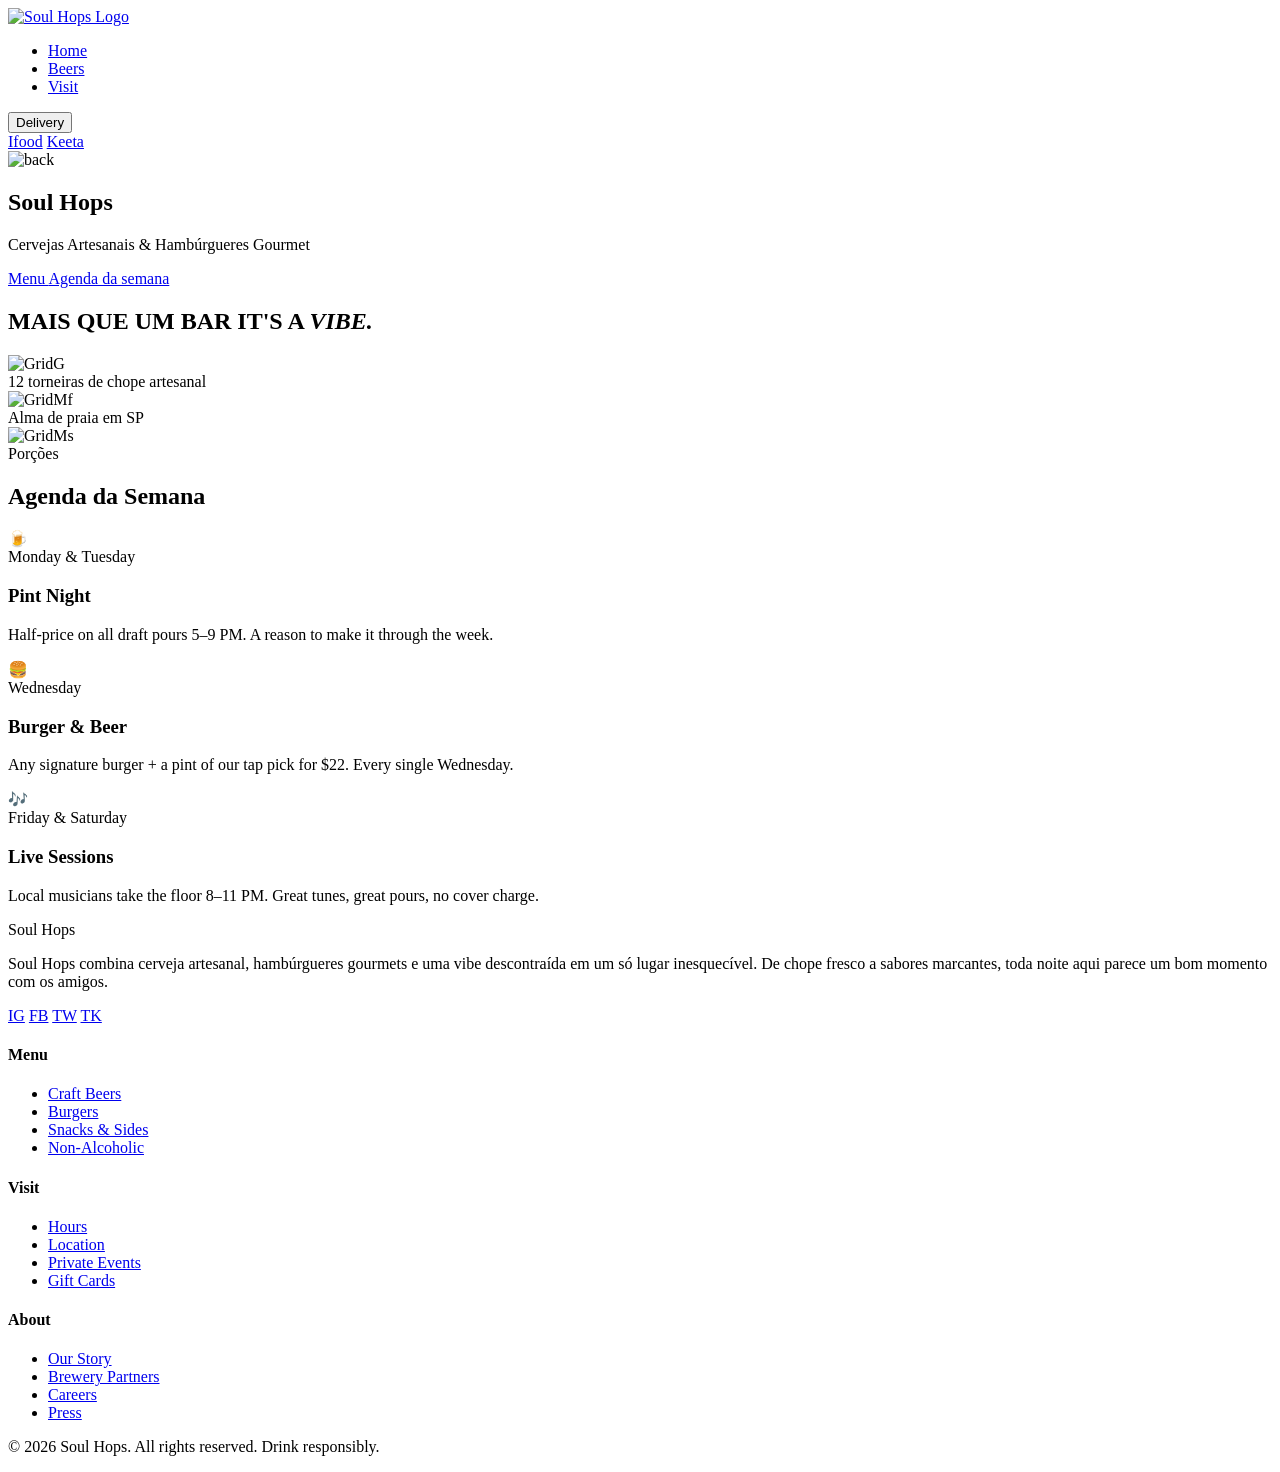
==== index.html @ df996a23 "Add files via upload" ====
<!DOCTYPE html> 
<html lang="en"> 
    <head> 
        <meta charset="UTF-8"/> 
        <meta name="viewport" content="width=device-width, initial-scale=1.0"/> 
        <title>Soul Hops | Craft Beer & Gourmet Burgers</title>         
        <link href="https://fonts.googleapis.com/css2?family=Playfair+Display:wght@400;700;900&family=Barlow:wght@300;400;500;600&family=Barlow+Condensed:wght@700;800&display=swap" rel="stylesheet"/> 
        <link rel="stylesheet" href="css/styles.css"> 
        <body> 
            <!-- NAV -->             
            <nav id="navbar"> 
                <a href="index.html" class="nav-logo"> <img src="images/logo.jpeg" alt="Soul Hops Logo"> </a> 
                <ul class="nav-links"> 
                    <li>
                        <a href="index.html">Home</a>
                    </li>                     
                    <li>
                        <a href="beers.html">Beers</a>
                    </li>                     
                    <li>
                        <a href="visit.html">Visit</a>
                    </li>                     
                </ul>                 
                <div class="dropdown"> 
                    <button onclick="myFunction()" class="dropbtn">Delivery</button>                     
                    <div id="myDropdown" class="dropdown-content"> 
                        <a href="https://www.ifood.com.br/delivery/sao-paulo-sp/soul-hops-burger-e-cerveja-artesanal-santo-amaro/9705458b-23b5-4f09-8c98-17a8f84441e7" target="_blank">Ifood</a> 
                        <a href="https://www.keeta-global.com/BR/pt-BR" target="_blank">Keeta</a> 
                    </div>                     
                </div>                 
            </nav>             
            <!-- HERO -->             
            <section id="hero"> 
                <div class="hero-back"> 
                    <img src="images/hamburguer w beer.jpg" alt="back"> 
                </div>                 
                <div class="hero-overlay"></div>                 
                <div class="hero-content"> 
                    <h1 class="hero-title">Soul Hops</h1> 
                    <p class="hero-sub"> 
      Cervejas Artesanais & Hambúrgueres Gourmet </p> 
                    <div class="hero-actions"> 
                        <a href="menu.html" class="btn-primary"> 
        Menu </a> 
                        <a href="#specials" class="btn-ghost"> 
        Agenda da semana  </a> 
                    </div>                     
                </div>                 
            </section>             
            <!-- ABOUT -->             
            <section id="about"> 
                <div class="about-text fade-in"> 
                    <h2 class="section-title"> <span>MAIS QUE UM BAR</span> <span>IT&apos;S A <em>VIBE.</em></span> </h2> 
                    <div class="about-grid"> 
                        <div class="gridG"> 
                            <img src="images/bebida.jpeg" alt="GridG"> 
                            <div class="grid-text"> 
                                12 torneiras de chope artesanal
</div>                             
                        </div>                         
                        <div class="grid-right"> 
                            <div class="gridMf"> 
                                <img src="images/grid-M.png" alt="GridMf"> 
                                <div class="grid-text"> 
                                    Alma de praia em SP
</div>                                 
                            </div>                             
                            <div class="gridMs"> 
                                <img src="images/grid-M2.png" alt="GridMs"> 
                                <div class="grid-text"> 
                                    Porções
</div>                                 
                            </div>                             
                        </div>                         
                    </div>                     
            </section>             
            <!-- SPECIALS -->             
            <section id="specials"> 
                <h2 class="section-title fade-in">Agenda da Semana</h2> 
                <div class="specials-grid"> 
                    <div class="special-item fade-in"> 
                        <span class="special-icon">🍺</span> 
                        <div class="special-day">Monday & Tuesday</div>                         
                        <h3 class="special-name">Pint Night</h3> 
                        <p class="special-desc">Half-price on all draft pours 5–9 PM. A reason to make it through the week.</p> 
                    </div>                     
                    <div class="special-item fade-in fade-in-delay-2"> 
                        <span class="special-icon">🍔</span> 
                        <div class="special-day">Wednesday</div>                         
                        <h3 class="special-name">Burger & Beer</h3> 
                        <p class="special-desc">Any signature burger + a pint of our tap pick for $22. Every single Wednesday.</p> 
                    </div>                     
                    <div class="special-item fade-in fade-in-delay-4"> 
                        <span class="special-icon">🎶</span> 
                        <div class="special-day">Friday & Saturday</div>                         
                        <h3 class="special-name">Live Sessions</h3> 
                        <p class="special-desc">Local musicians take the floor 8–11 PM. Great tunes, great pours, no cover charge.</p> 
                    </div>                     
                </div>                 
            </section>             
            <!-- FOOTER -->             
            <div class="footer-fade"></div>             
            <footer> 
                <div class="footer-brand"> 
                    <span class="footer-logo">Soul Hops</span> 
                    <p class="footer-tagline">Soul Hops combina cerveja artesanal, hambúrgueres gourmets e uma vibe descontraída em um só lugar inesquecível. De chope fresco a sabores marcantes, toda noite aqui parece um bom momento com os amigos.</p> 
                    <div class="social-links"> 
                        <a href="https://www.instagram.com/soulhops/" target="_blank" class="social-link">IG</a> 
                        <a href="https://web.facebook.com/soulhops/about/?_rdc=1&_rdr#" target="_blank" class="social-link">FB</a> 
                        <a href="#" class="social-link">TW</a> 
                        <a href="#" class="social-link">TK</a> 
                    </div>                     
                </div>                 
                <div class="footer-col"> 
                    <h4>Menu</h4> 
                    <ul> 
                        <li>
                            <a href="beers.html">Craft Beers</a>
                        </li>                         
                        <li>
                            <a href="#burgers">Burgers</a>
                        </li>                         
                        <li>
                            <a href="#">Snacks & Sides</a>
                        </li>                         
                        <li>
                            <a href="#">Non-Alcoholic</a>
                        </li>                         
                    </ul>                     
                </div>                 
                <div class="footer-col"> 
                    <h4>Visit</h4> 
                    <ul> 
                        <li>
                            <a href="visit.html">Hours</a>
                        </li>                         
                        <li>
                            <a href="visit.html">Location</a>
                        </li>                         
                        <li>
                            <a href="#">Private Events</a>
                        </li>                         
                        <li>
                            <a href="#">Gift Cards</a>
                        </li>                         
                    </ul>                     
                </div>                 
                <div class="footer-col"> 
                    <h4>About</h4> 
                    <ul> 
                        <li>
                            <a href="#about">Our Story</a>
                        </li>                         
                        <li>
                            <a href="#">Brewery Partners</a>
                        </li>                         
                        <li>
                            <a href="#">Careers</a>
                        </li>                         
                        <li>
                            <a href="#">Press</a>
                        </li>                         
                    </ul>                     
                </div>                 
            </footer>             
            <div class="footer-bottom"> 
                <p>© 2026 Soul Hops. All rights reserved. Drink responsibly.</p> 
            </div>             
            <script>
    function myFunction() {
        document.getElementById("myDropdown").classList.toggle("show");
    }
    window.onclick = function(event) {
        if (!event.target.matches('.dropbtn')) {
            var dropdowns = document.getElementsByClassName("dropdown-content");
            var i;
            for (i = 0; i < dropdowns.length; i++) {
            var openDropdown = dropdowns[i];
            if (openDropdown.classList.contains('show')) {
                openDropdown.classList.remove('show');
            }
            }
        }
    }
  // Sticky nav
  const navbar = document.getElementById('navbar');
  window.addEventListener('scroll', () => {
    navbar.classList.toggle('scrolled', window.scrollY > 60);
  });


  // Scroll animations
  const fadeEls = document.querySelectorAll('.fade-in');
  const observer = new IntersectionObserver((entries) => {
    entries.forEach(e => {
      if (e.isIntersecting) {
        e.target.classList.add('visible');
        observer.unobserve(e.target);
      }
    });
  }, { threshold: 0.12 });
  fadeEls.forEach(el => observer.observe(el));

  // Beer tabs
  const tabs = document.querySelectorAll('.beer-tab');
  tabs.forEach(tab => {
    tab.addEventListener('click', () => {
      tabs.forEach(t => t.classList.remove('active'));
      tab.classList.add('active');
    });
  });

  // Map placeholder click
  document.querySelector('.map-placeholder').addEventListener('click', () => {
    window.open('https://maps.google.com/?q=742+Hop+Street+Brooklyn+NY', '_blank');
  });
</script>             
        </body>         
</html>
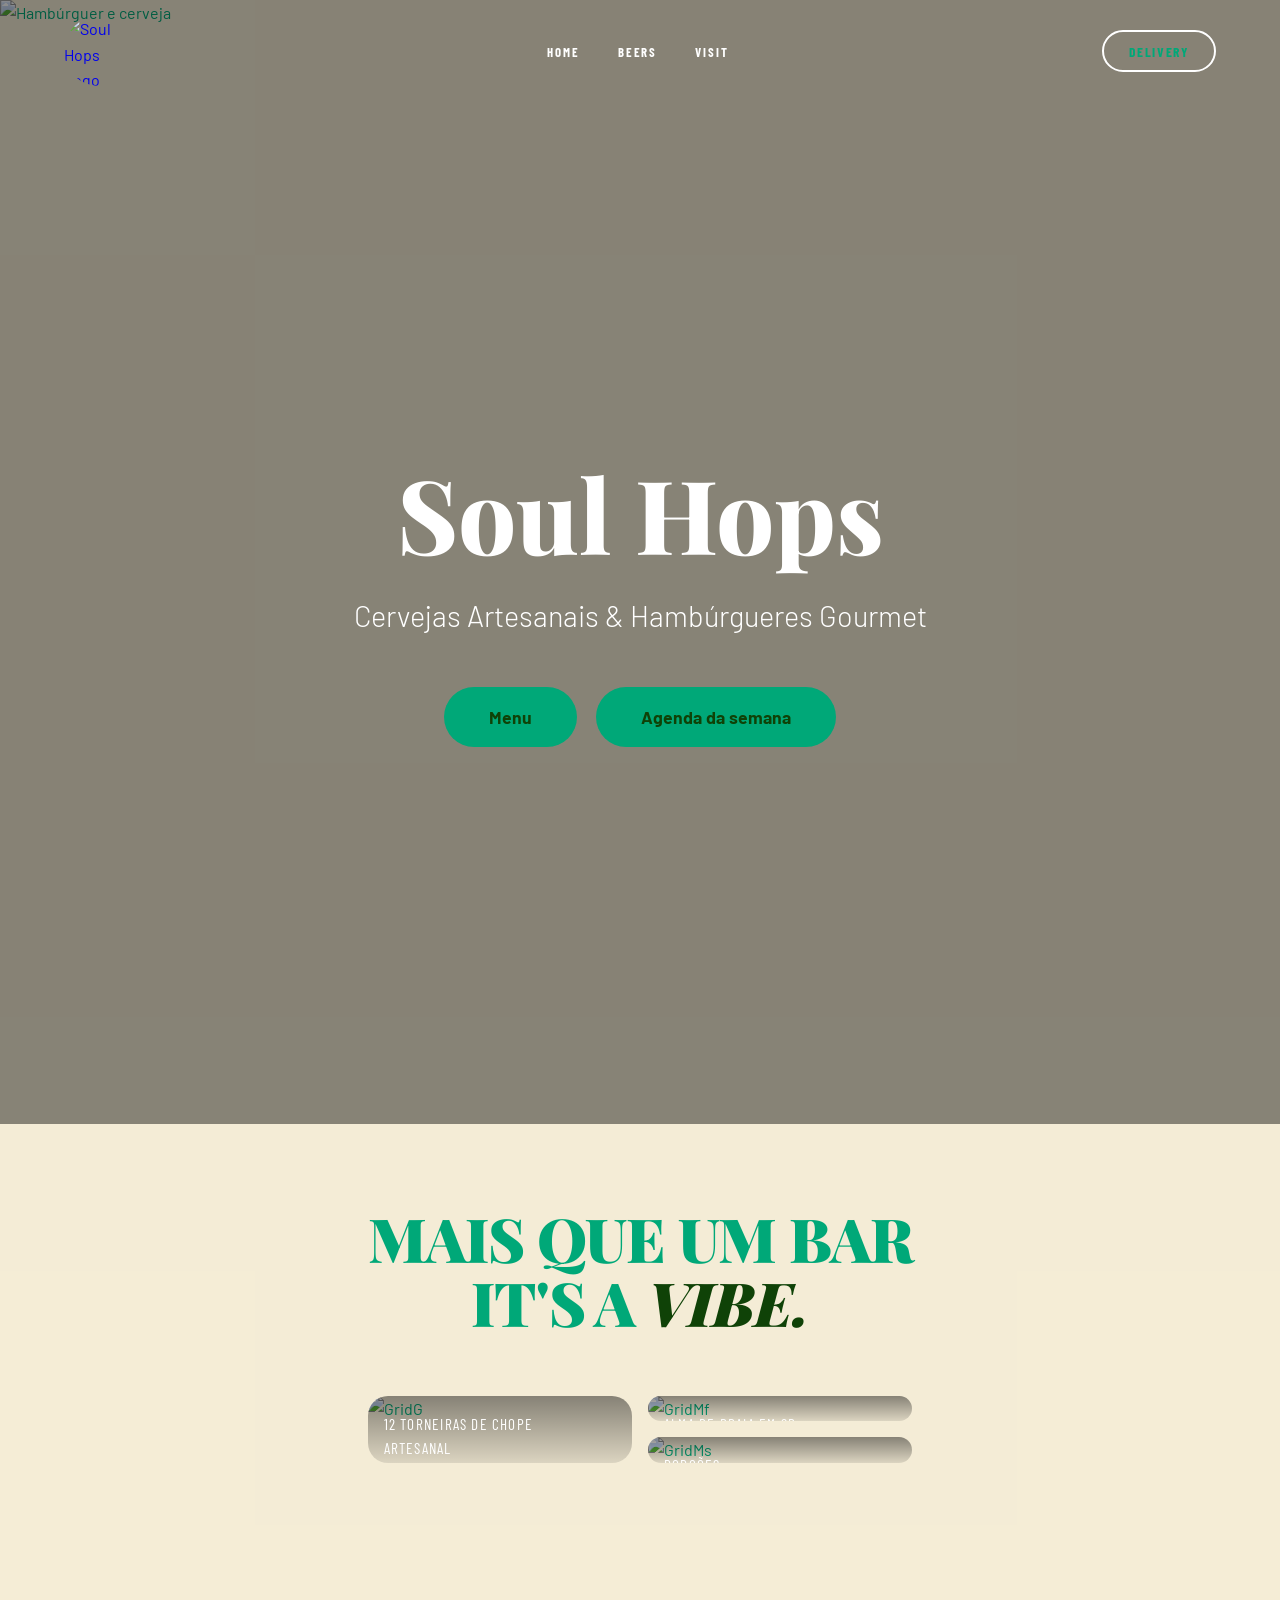
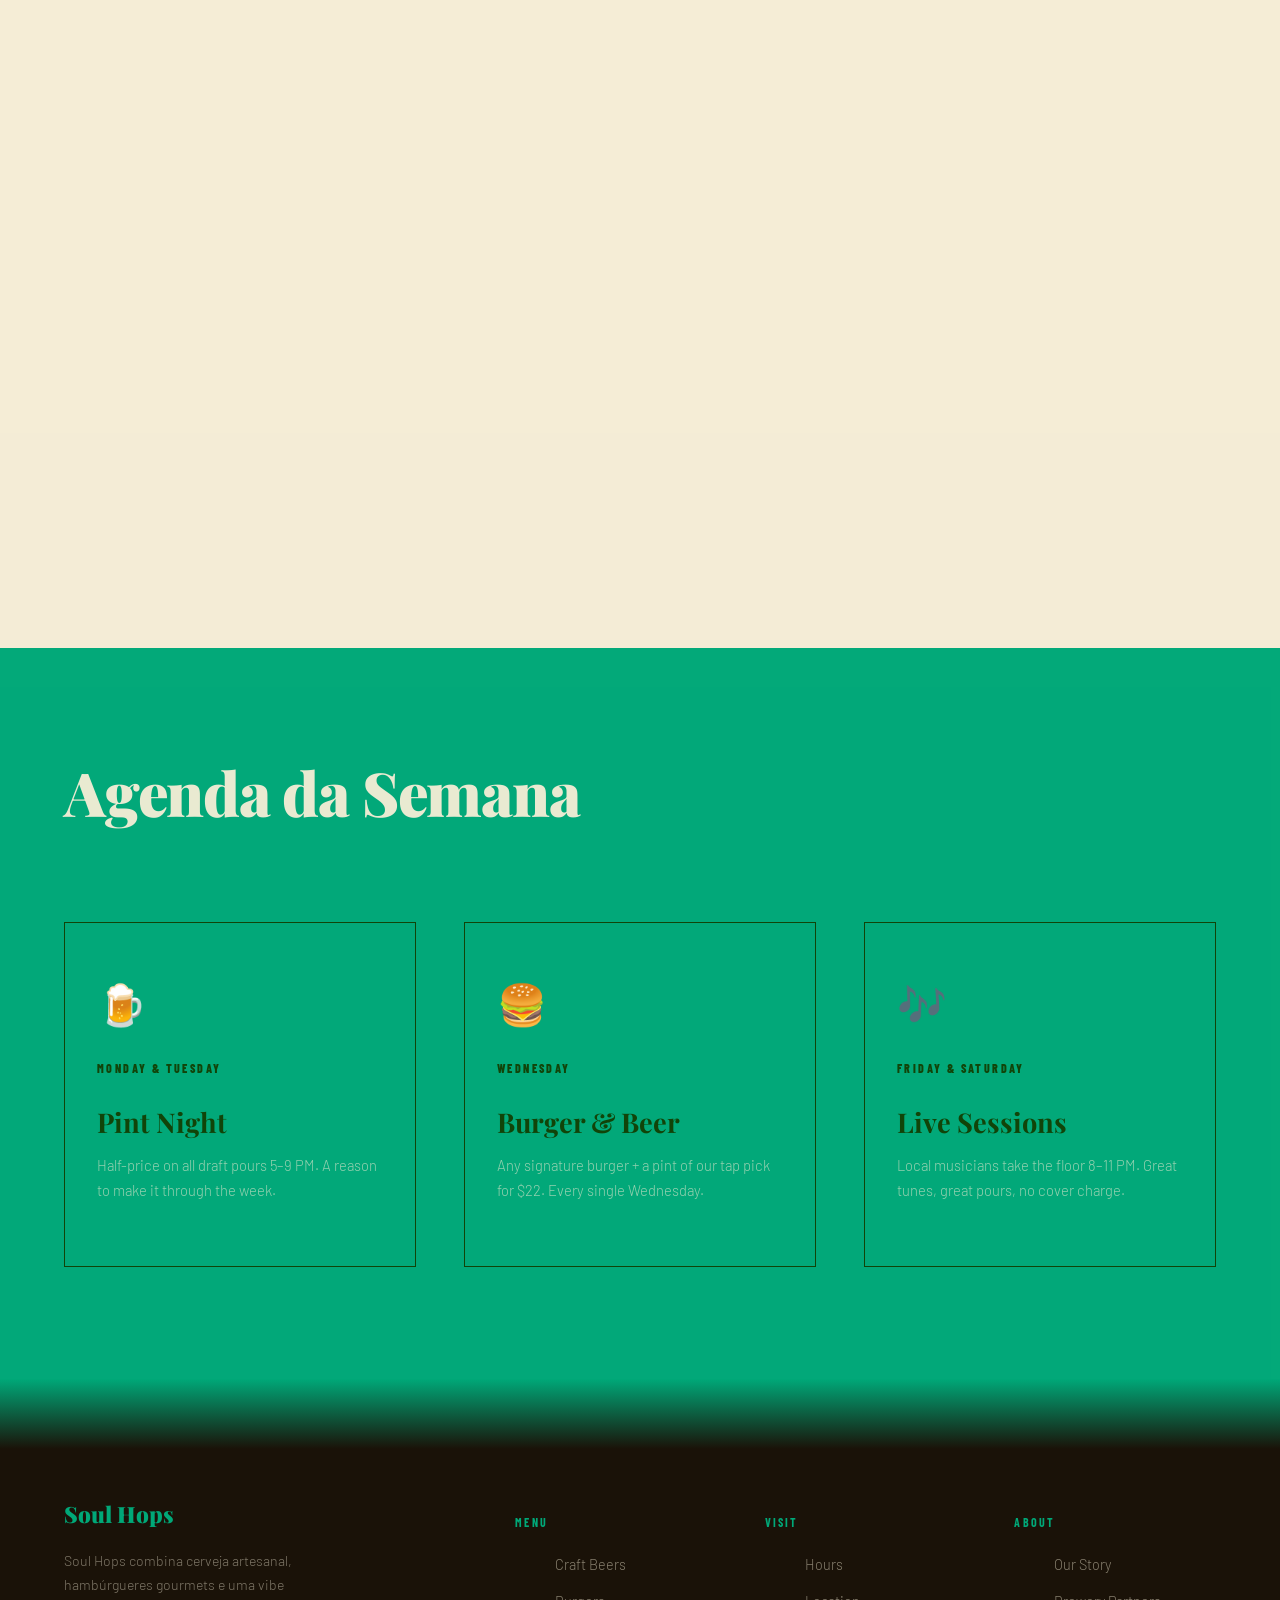
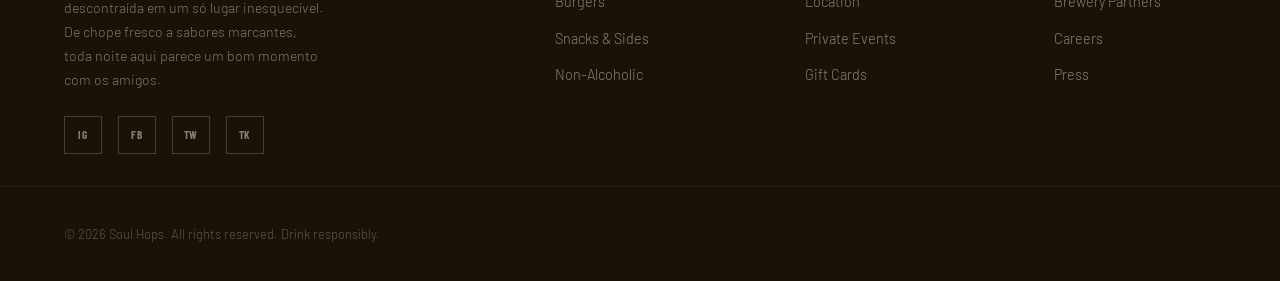
==== commit 24efd626: "a" ====
--- a/index.html
+++ b/index.html
@@ -1,219 +1,208 @@
 <!DOCTYPE html> 
-<html lang="en"> 
-    <head> 
-        <meta charset="UTF-8"/> 
-        <meta name="viewport" content="width=device-width, initial-scale=1.0"/> 
-        <title>Soul Hops | Craft Beer & Gourmet Burgers</title>         
-        <link href="https://fonts.googleapis.com/css2?family=Playfair+Display:wght@400;700;900&family=Barlow:wght@300;400;500;600&family=Barlow+Condensed:wght@700;800&display=swap" rel="stylesheet"/> 
-        <link rel="stylesheet" href="css/styles.css"> 
-        <body> 
-            <!-- NAV -->             
-            <nav id="navbar"> 
-                <a href="index.html" class="nav-logo"> <img src="images/logo.jpeg" alt="Soul Hops Logo"> </a> 
-                <ul class="nav-links"> 
-                    <li>
-                        <a href="index.html">Home</a>
-                    </li>                     
-                    <li>
-                        <a href="beers.html">Beers</a>
-                    </li>                     
-                    <li>
-                        <a href="visit.html">Visit</a>
-                    </li>                     
-                </ul>                 
-                <div class="dropdown"> 
-                    <button onclick="myFunction()" class="dropbtn">Delivery</button>                     
-                    <div id="myDropdown" class="dropdown-content"> 
-                        <a href="https://www.ifood.com.br/delivery/sao-paulo-sp/soul-hops-burger-e-cerveja-artesanal-santo-amaro/9705458b-23b5-4f09-8c98-17a8f84441e7" target="_blank">Ifood</a> 
-                        <a href="https://www.keeta-global.com/BR/pt-BR" target="_blank">Keeta</a> 
-                    </div>                     
-                </div>                 
-            </nav>             
-            <!-- HERO -->             
-            <section id="hero"> 
-                <div class="hero-back"> 
-                    <img src="images/hamburguer w beer.jpg" alt="back"> 
-                </div>                 
-                <div class="hero-overlay"></div>                 
-                <div class="hero-content"> 
-                    <h1 class="hero-title">Soul Hops</h1> 
-                    <p class="hero-sub"> 
-      Cervejas Artesanais & Hambúrgueres Gourmet </p> 
-                    <div class="hero-actions"> 
-                        <a href="menu.html" class="btn-primary"> 
-        Menu </a> 
-                        <a href="#specials" class="btn-ghost"> 
-        Agenda da semana  </a> 
-                    </div>                     
-                </div>                 
-            </section>             
-            <!-- ABOUT -->             
-            <section id="about"> 
-                <div class="about-text fade-in"> 
-                    <h2 class="section-title"> <span>MAIS QUE UM BAR</span> <span>IT&apos;S A <em>VIBE.</em></span> </h2> 
-                    <div class="about-grid"> 
-                        <div class="gridG"> 
-                            <img src="images/bebida.jpeg" alt="GridG"> 
-                            <div class="grid-text"> 
-                                12 torneiras de chope artesanal
-</div>                             
-                        </div>                         
-                        <div class="grid-right"> 
-                            <div class="gridMf"> 
-                                <img src="images/grid-M.png" alt="GridMf"> 
-                                <div class="grid-text"> 
-                                    Alma de praia em SP
-</div>                                 
-                            </div>                             
-                            <div class="gridMs"> 
-                                <img src="images/grid-M2.png" alt="GridMs"> 
-                                <div class="grid-text"> 
-                                    Porções
-</div>                                 
-                            </div>                             
-                        </div>                         
-                    </div>                     
-            </section>             
-            <!-- SPECIALS -->             
-            <section id="specials"> 
-                <h2 class="section-title fade-in">Agenda da Semana</h2> 
-                <div class="specials-grid"> 
-                    <div class="special-item fade-in"> 
-                        <span class="special-icon">🍺</span> 
-                        <div class="special-day">Monday & Tuesday</div>                         
-                        <h3 class="special-name">Pint Night</h3> 
-                        <p class="special-desc">Half-price on all draft pours 5–9 PM. A reason to make it through the week.</p> 
-                    </div>                     
-                    <div class="special-item fade-in fade-in-delay-2"> 
-                        <span class="special-icon">🍔</span> 
-                        <div class="special-day">Wednesday</div>                         
-                        <h3 class="special-name">Burger & Beer</h3> 
-                        <p class="special-desc">Any signature burger + a pint of our tap pick for $22. Every single Wednesday.</p> 
-                    </div>                     
-                    <div class="special-item fade-in fade-in-delay-4"> 
-                        <span class="special-icon">🎶</span> 
-                        <div class="special-day">Friday & Saturday</div>                         
-                        <h3 class="special-name">Live Sessions</h3> 
-                        <p class="special-desc">Local musicians take the floor 8–11 PM. Great tunes, great pours, no cover charge.</p> 
-                    </div>                     
-                </div>                 
-            </section>             
-            <!-- FOOTER -->             
-            <div class="footer-fade"></div>             
-            <footer> 
-                <div class="footer-brand"> 
-                    <span class="footer-logo">Soul Hops</span> 
-                    <p class="footer-tagline">Soul Hops combina cerveja artesanal, hambúrgueres gourmets e uma vibe descontraída em um só lugar inesquecível. De chope fresco a sabores marcantes, toda noite aqui parece um bom momento com os amigos.</p> 
-                    <div class="social-links"> 
-                        <a href="https://www.instagram.com/soulhops/" target="_blank" class="social-link">IG</a> 
-                        <a href="https://web.facebook.com/soulhops/about/?_rdc=1&_rdr#" target="_blank" class="social-link">FB</a> 
-                        <a href="#" class="social-link">TW</a> 
-                        <a href="#" class="social-link">TK</a> 
-                    </div>                     
-                </div>                 
-                <div class="footer-col"> 
-                    <h4>Menu</h4> 
-                    <ul> 
-                        <li>
-                            <a href="beers.html">Craft Beers</a>
-                        </li>                         
-                        <li>
-                            <a href="#burgers">Burgers</a>
-                        </li>                         
-                        <li>
-                            <a href="#">Snacks & Sides</a>
-                        </li>                         
-                        <li>
-                            <a href="#">Non-Alcoholic</a>
-                        </li>                         
-                    </ul>                     
-                </div>                 
-                <div class="footer-col"> 
-                    <h4>Visit</h4> 
-                    <ul> 
-                        <li>
-                            <a href="visit.html">Hours</a>
-                        </li>                         
-                        <li>
-                            <a href="visit.html">Location</a>
-                        </li>                         
-                        <li>
-                            <a href="#">Private Events</a>
-                        </li>                         
-                        <li>
-                            <a href="#">Gift Cards</a>
-                        </li>                         
-                    </ul>                     
-                </div>                 
-                <div class="footer-col"> 
-                    <h4>About</h4> 
-                    <ul> 
-                        <li>
-                            <a href="#about">Our Story</a>
-                        </li>                         
-                        <li>
-                            <a href="#">Brewery Partners</a>
-                        </li>                         
-                        <li>
-                            <a href="#">Careers</a>
-                        </li>                         
-                        <li>
-                            <a href="#">Press</a>
-                        </li>                         
-                    </ul>                     
-                </div>                 
-            </footer>             
-            <div class="footer-bottom"> 
-                <p>© 2026 Soul Hops. All rights reserved. Drink responsibly.</p> 
-            </div>             
-            <script>
-    function myFunction() {
-        document.getElementById("myDropdown").classList.toggle("show");
-    }
-    window.onclick = function(event) {
-        if (!event.target.matches('.dropbtn')) {
-            var dropdowns = document.getElementsByClassName("dropdown-content");
-            var i;
-            for (i = 0; i < dropdowns.length; i++) {
-            var openDropdown = dropdowns[i];
-            if (openDropdown.classList.contains('show')) {
-                openDropdown.classList.remove('show');
-            }
+<html lang="pt-BR"> 
+    <head>
+        <meta charset="UTF-8">
+        <meta name="viewport" content="width=device-width, initial-scale=1.0">
+        <title>Soul Hops | Craft Beer & Gourmet Burgers</title>
+
+        <link href="https://fonts.googleapis.com/css2?family=Playfair+Display:wght@400;700;900&family=Barlow:wght@300;400;500;600&family=Barlow+Condensed:wght@700;800&display=swap" rel="stylesheet">
+        <link rel="stylesheet" href="css/styles.css">
+    </head>
+    <body>            
+        <nav id="navbar"> 
+            <a href="index.html" class="nav-logo"> <img src="images/logo.jpeg" alt="Soul Hops Logo"> </a> 
+            <ul class="nav-links"> 
+                <li>
+                    <a href="index.html">Home</a>
+                </li>                     
+                <li>
+                    <a href="beers.html">Beers</a>
+                </li>                     
+                <li>
+                    <a href="visit.html">Visit</a>
+                </li>                     
+            </ul>                 
+            <div class="dropdown"> 
+                <button onclick="myFunction()" class="dropbtn">Delivery</button>                     
+                <div id="myDropdown" class="dropdown-content"> 
+                    <a href="https://www.ifood.com.br/delivery/sao-paulo-sp/soul-hops-burger-e-cerveja-artesanal-santo-amaro/9705458b-23b5-4f09-8c98-17a8f84441e7" target="_blank" rel="noopener noreferrer">Ifood</a> 
+                    <a href="https://www.keeta-global.com/BR/pt-BR" target="_blank">Keeta</a> 
+                </div>                     
+            </div>                 
+        </nav>     
+
+        <!-- HERO -->             
+        <section id="hero"> 
+            <div class="hero-back"> 
+                <img src="images/hamburguer w beer.jpg" alt="Hambúrguer e cerveja"> 
+            </div>                 
+            <div class="hero-overlay"></div>                 
+            <div class="hero-content"> 
+                <h1 class="hero-title">Soul Hops</h1> 
+                <p class="hero-sub">Cervejas Artesanais & Hambúrgueres Gourmet </p> 
+                <div class="hero-actions"> 
+                    <a href="menu.html" class="btn-primary">Menu </a> 
+                    <a href="#specials" class="btn-ghost">Agenda da semana</a> 
+                </div>                     
+            </div>                 
+        </section> 
+
+        <!-- ABOUT -->             
+        <section id="about"> 
+            <div class="about-text fade-in"> 
+                <h2 class="section-title"> <span>MAIS QUE UM BAR</span> <span>IT&apos;S A <em>VIBE.</em></span></h2> 
+                <div class="about-grid"> 
+                    <div class="gridG"> 
+                        <img src="images/bebida.jpeg" alt="GridG"> 
+                        <div class="grid-text"> 12 torneiras de chope artesanal</div>                             
+                    </div>                         
+                    <div class="grid-right"> 
+                        <div class="gridMf"> 
+                            <img src="images/grid-M.png" alt="GridMf"> 
+                            <div class="grid-text">Alma de praia em SP</div>                                 
+                        </div>                             
+                        <div class="gridMs"> 
+                            <img src="images/grid-M2.png" alt="GridMs"> 
+                            <div class="grid-text">Porções</div>                                 
+                        </div>                             
+                    </div>                         
+                </div>
+            </div>                     
+        </section>   
+
+        <!-- SPECIALS -->             
+        <section id="specials"> 
+            <h2 class="section-title fade-in">Agenda da Semana</h2> 
+            <div class="specials-grid"> 
+                <div class="special-item fade-in"> 
+                    <span class="special-icon">🍺</span> 
+                    <div class="special-day">Monday & Tuesday</div>                         
+                    <h3 class="special-name">Pint Night</h3> 
+                    <p class="special-desc">Half-price on all draft pours 5–9 PM. A reason to make it through the week.</p> 
+                </div>                     
+                <div class="special-item fade-in fade-in-delay-2"> 
+                    <span class="special-icon">🍔</span> 
+                    <div class="special-day">Wednesday</div>                         
+                    <h3 class="special-name">Burger & Beer</h3> 
+                    <p class="special-desc">Any signature burger + a pint of our tap pick for $22. Every single Wednesday.</p> 
+                </div>                     
+                <div class="special-item fade-in fade-in-delay-4"> 
+                    <span class="special-icon">🎶</span> 
+                    <div class="special-day">Friday & Saturday</div>                         
+                    <h3 class="special-name">Live Sessions</h3> 
+                    <p class="special-desc">Local musicians take the floor 8–11 PM. Great tunes, great pours, no cover charge.</p> 
+                </div>                     
+            </div>                 
+        </section>  
+
+        <!-- FOOTER -->             
+        <div class="footer-fade"></div>             
+        <footer> 
+            <div class="footer-brand"> 
+                <span class="footer-logo">Soul Hops</span> 
+                <p class="footer-tagline">Soul Hops combina cerveja artesanal, hambúrgueres gourmets e uma vibe descontraída em um só lugar inesquecível. De chope fresco a sabores marcantes, toda noite aqui parece um bom momento com os amigos.</p> 
+                <div class="social-links"> 
+                    <a href="https://www.instagram.com/soulhops/" target="_blank" class="social-link">IG</a> 
+                    <a href="https://web.facebook.com/soulhops/about/?_rdc=1&_rdr#" target="_blank" class="social-link">FB</a> 
+                    <a href="#" class="social-link">TW</a> 
+                    <a href="#" class="social-link">TK</a> 
+                </div>                     
+            </div>                 
+            <div class="footer-col"> 
+                <h4>Menu</h4> 
+                <ul> 
+                    <li>
+                        <a href="beers.html">Craft Beers</a>
+                    </li>                         
+                    <li>
+                        <a href="#burgers">Burgers</a>
+                    </li>                         
+                    <li>
+                        <a href="#">Snacks & Sides</a>
+                    </li>                         
+                    <li>
+                        <a href="#">Non-Alcoholic</a>
+                    </li>                         
+                </ul>                     
+            </div>                 
+            <div class="footer-col"> 
+                <h4>Visit</h4> 
+                <ul> 
+                    <li>
+                        <a href="visit.html">Hours</a>
+                    </li>                         
+                    <li>
+                        <a href="visit.html">Location</a>
+                    </li>                         
+                    <li>
+                        <a href="#">Private Events</a>
+                    </li>                         
+                    <li>
+                        <a href="#">Gift Cards</a>
+                    </li>                         
+                </ul>                     
+            </div>                 
+            <div class="footer-col"> 
+                <h4>About</h4> 
+                <ul> 
+                    <li>
+                        <a href="#about">Our Story</a>
+                    </li>                         
+                    <li>
+                        <a href="#">Brewery Partners</a>
+                    </li>                         
+                    <li>
+                        <a href="#">Careers</a>
+                    </li>                         
+                    <li>
+                        <a href="#">Press</a>
+                    </li>                         
+                </ul>                     
+            </div>                 
+        </footer>             
+        <div class="footer-bottom"> 
+            <p>© 2026 Soul Hops. All rights reserved. Drink responsibly.</p> 
+        </div>             
+        <script>
+        function myFunction() {
+            document.getElementById("myDropdown").classList.toggle("show");
+        }
+        window.onclick = function(event) {
+            if (!event.target.matches('.dropbtn')) {
+                var dropdowns = document.getElementsByClassName("dropdown-content");
+                var i;
+                for (i = 0; i < dropdowns.length; i++) {
+                    var openDropdown = dropdowns[i];
+                    if (openDropdown.classList.contains('show')) {
+                        openDropdown.classList.remove('show');
+                    }
+                }
             }
         }
-    }
-  // Sticky nav
-  const navbar = document.getElementById('navbar');
-  window.addEventListener('scroll', () => {
-    navbar.classList.toggle('scrolled', window.scrollY > 60);
-  });
-
-
-  // Scroll animations
-  const fadeEls = document.querySelectorAll('.fade-in');
-  const observer = new IntersectionObserver((entries) => {
-    entries.forEach(e => {
-      if (e.isIntersecting) {
-        e.target.classList.add('visible');
-        observer.unobserve(e.target);
-      }
-    });
-  }, { threshold: 0.12 });
-  fadeEls.forEach(el => observer.observe(el));
-
-  // Beer tabs
-  const tabs = document.querySelectorAll('.beer-tab');
-  tabs.forEach(tab => {
-    tab.addEventListener('click', () => {
-      tabs.forEach(t => t.classList.remove('active'));
-      tab.classList.add('active');
-    });
-  });
-
-  // Map placeholder click
-  document.querySelector('.map-placeholder').addEventListener('click', () => {
-    window.open('https://maps.google.com/?q=742+Hop+Street+Brooklyn+NY', '_blank');
-  });
-</script>             
-        </body>         
+        const navbar = document.getElementById('navbar');
+        window.addEventListener('scroll', () => {
+            navbar.classList.toggle('scrolled', window.scrollY > 60);
+        });
+        const fadeEls = document.querySelectorAll('.fade-in');
+        const observer = new IntersectionObserver((entries) => {
+            entries.forEach(e => {
+                if (e.isIntersecting) {
+                    e.target.classList.add('visible');
+                    observer.unobserve(e.target);
+                }
+            });
+        }, { threshold: 0.12 });
+        fadeEls.forEach(el => observer.observe(el));
+        const tabs = document.querySelectorAll('.beer-tab');
+        tabs.forEach(tab => {
+            tab.addEventListener('click', () => {
+                tabs.forEach(t => t.classList.remove('active'));
+                tab.classList.add('active');
+            });
+        });
+        document.querySelector('.map-placeholder').addEventListener('click', () => {
+            window.open('https://maps.google.com/?q=742+Hop+Street+Brooklyn+NY', '_blank');
+            });
+        </script>             
+    </body>         
 </html>
--- a/css/styles.css
+++ b/css/styles.css
@@ -0,0 +1,971 @@
+<head>
+  *, *::before, *::after { box-sizing: border-box; margin: 0; padding: 0; }
+
+  :root {
+    --cream: #F5EDD6;
+    --cream-dark: #E8D9B0;
+    --dark: #1A1208;
+    --dark-mid: #2E1F0A;
+    --amber: #D4820A;
+    --amber-light: #F0A030;
+    --copper: #B8621A;
+    --rust: #8B3A10;
+    --green: #00a878;
+    --dark-green: #0f4207;
+    --light: #5bbe54;
+    --foam: #FBF6E8;
+    --brown: #342323; 
+    --white: #fff;
+    --grey: rgba(245,237,214,0.45);
+    --tab-color: rgba(245,237,214,0.95);
+    --font-display: 'Playfair Display', serif;
+    --font-body: 'Barlow', sans-serif;
+    --font-condensed: 'Barlow Condensed', sans-serif;
+  }
+
+  html { scroll-behavior: smooth; }
+
+  body {
+    margin: 0;
+    padding: 0;
+    background: var(--cream);
+    color: var(--green);
+    font-family: var(--font-body);
+    font-size: 16px;
+    line-height: 1.6;
+    overflow-x: hidden;
+  }
+
+  /* ── NAV ── */
+  nav {
+    position: fixed;
+    top: 0; left: 0; right: 0;
+    z-index: 999;
+    display: flex;
+    align-items: center;
+    justify-content: space-between;
+    padding: 1rem 5vw;
+    transition: background 0.4s, backdrop-filter 0.4s;
+    flex-wrap: wrap;
+  }
+  nav.scrolled {
+    background: rgba(0,0,0,0.5);
+    backdrop-filter: blur(12px);
+  }
+  .nav-logo {
+    
+    display: flex;
+    align-items: center;
+    text-decoration: none;
+    flex-shrink: 0;
+  }
+  .nav-logo img {
+    width: clamp(55px, 7vw, 70px);
+    height: clamp(55px, 7vw, 70px);
+    width: 70px;
+    height: 70px; 
+    object-fit: cover;
+    border-radius: 50%;
+  }
+  .nav-logo span { color: var(--brown); }
+  .nav-links { 
+    display: flex;
+    align-items: center; 
+    justify-content: center;
+    gap: clamp(1rem, 3vw, 2.5rem); 
+    list-style: none; 
+    flex: 1;
+    flex-wrap: wrap;
+  }
+
+  .nav-links a {
+    font-family: var(--font-condensed);
+    font-weight: 700;
+    font-size: clamp(0.75rem, 1vw, 0.95rem);
+    letter-spacing: 0.14em;
+    text-transform: uppercase;
+    color: var(--white);
+    text-decoration: none;
+    transition: color 0.2s;
+  }
+  .nav-links a:hover { color: var(--dark-green); }
+/* Dropdown Button */
+  .dropbtn {
+    font-family: var(--font-condensed);
+    font-weight: 700; 
+    font-size: 0.85rem; 
+    letter-spacing: 0.12em; 
+    text-transform: uppercase;
+    padding: 0.65rem 1.6rem;
+    background-color: transparent;
+    color: var(--green);
+    padding: 0.65rem 1.6rem;
+    transition: background 0.2s, transform 0.15s;
+    cursor: pointer;
+    border: 2px solid white;
+    border-radius: 999px;
+  }
+
+  /* Dropdown button on hover & focus */
+  .dropbtn:hover, .dropbtn:focus {
+    background-color: var(--green);
+    color: var(--dark-green);
+    border: var(--green);
+  }
+
+  /* The container <div> - needed to position the dropdown content */
+  .dropdown {
+    position: relative;
+    display: inline-block;
+  }
+
+  /* Dropdown Content (Hidden by Default) */
+  .dropdown-content {
+    display: none;
+    position: absolute;
+    background-color: #f1f1f1;
+    min-width: 160px;
+    box-shadow: 0px 8px 16px 0px rgba(0,0,0,0.2);
+    z-index: 1;
+  }
+
+  /* Links inside the dropdown */
+  .dropdown-content a {
+    color: var(--dark-green);
+    padding: 12px 16px;
+    text-decoration: none;
+    display: block;
+    background-color: white;
+  }
+
+  /* Change color of dropdown links on hover */
+  .dropdown-content a:hover {background-color: var(--green);}
+
+  /* Show the dropdown menu (use JS to add this class to the .dropdown-content container when the user clicks on the dropdown button) */
+  .show {display:block;}
+
+#hero{
+  position: relative;
+  height: 100vh;
+  display: flex;
+  align-items: center;
+  justify-content: center;
+  overflow: hidden;
+}
+
+.hero-back{
+  position: absolute;
+  inset: 0;
+}
+
+.hero-back img{
+  width: 100%;
+  height: 100%;
+  object-fit: cover;
+}
+
+.hero-overlay{
+  position: absolute;
+  inset: 0;
+  background: rgba(0,0,0,0.45);
+}
+
+.hero-content{
+  position: relative;
+  z-index: 2;
+  text-align: center;
+  color: white;
+  padding: 2rem;
+}
+
+.hero-title{
+  font-family: var(--font-display);
+  font-size: clamp(4.5rem, 8vw, 7rem);
+  font-weight: 800;
+  line-height: 1;
+  margin-bottom: 1.5rem;
+}
+
+.hero-sub{
+  font-size: 1.8rem;
+  font-weight: 300;
+  margin-bottom: 3rem;
+}
+
+.hero-actions{
+  display: flex;
+  justify-content: center;
+  gap: 1.2rem;
+  flex-wrap: wrap;
+}
+
+.btn-primary{
+  display: inline-block;
+  padding: 1rem 2.8rem;
+  background: #00a878;
+  color: var(--dark-green);
+  border-radius: 999px;
+  text-decoration: none;
+  font-size: 1.1rem;
+  transition: 0.3s;
+  font-weight: bold;
+}
+
+.btn-primary:hover{
+  transform: translateY(-3px);
+}
+
+.btn-ghost{
+  display: inline-block;
+  padding: 1rem 2.8rem;
+  background: var(--green);
+  color: var(--dark-green);
+  border-radius: 999px;
+  text-decoration: none;
+  font-size: 1.1rem;
+  transition: 0.3s;
+  font-weight: bold;
+}
+
+.btn-ghost:hover{
+  transform: translateY(-3px);
+}
+  .hero-visual {
+    position: absolute;
+    right: -2rem;
+    top: 50%;
+    transform: translateY(-50%);
+    width: 480px;
+    opacity: 0.12;
+    pointer-events: none;
+    font-family: var(--font-display);
+    font-size: 22rem;
+    font-weight: 900;
+    color: var(--amber);
+    line-height: 1;
+    user-select: none;
+  }
+  .hero-scroll {
+    position: absolute;
+    bottom: 2.5rem;
+    left: 50%;
+    transform: translateX(-50%);
+    display: flex;
+    flex-direction: column;
+    align-items: center;
+    gap: 0.5rem;
+    font-family: var(--font-condensed);
+    font-size: 0.72rem;
+    letter-spacing: 0.2em;
+    text-transform: uppercase;
+    color: rgba(245,237,214,0.45);
+  }
+  .scroll-line {
+    width: 1px;
+    height: 50px;
+    background: linear-gradient(to bottom, rgba(212,130,10,0.8), transparent);
+    animation: scrollPulse 2s ease-in-out infinite;
+  }
+  @keyframes scrollPulse {
+    0%, 100% { opacity: 0.4; transform: scaleY(1); }
+    50% { opacity: 1; transform: scaleY(1.1); }
+  }
+
+  /* ── SECTION BASE ── */
+  section { padding: 7rem 4rem; }
+  .section-label {
+    font-family: var(--font-condensed);
+    font-weight: 700;
+    font-size: 0.78rem;
+    letter-spacing: 0.22em;
+    text-transform: uppercase;
+    color: var(--dark-green);
+    margin-bottom: 1rem;
+    display: flex;
+    align-items: center;
+    gap: 0.7rem;
+  }
+  .section-label::before {
+    content: '';
+    display: block;
+    width: 30px;
+    height: 1px;
+    background: var(--dark-green);
+  }
+  .section-title {
+    font-family: var(--font-display);
+    font-size: clamp(2.2rem, 5vw, 3.8rem);
+    font-weight: 900;
+    line-height: 1.05;
+    letter-spacing: -0.02em;
+    margin-bottom: 1.5rem;
+  }
+  .section-title em { font-style: italic; color: var(--dark-green); }
+
+  /* ── ABOUT ── */
+  #about {
+    background: var(--tab-color);
+    display: flex;
+    flex-direction: column;
+    gap: 6rem;
+    align-items: center;
+    min-height: 100vh;
+  }
+  .about-text p {
+    color: var(--dark);
+    display: flex;
+    flex-direction: column;
+    justify-content: center;
+    height: 100%;
+    font-weight: 300;
+    font-size: 1.05rem;
+    margin-bottom: 1.2rem;
+  }
+  #about .section-title{
+    text-align: center;
+    margin-top: auto;
+    transform: translateY(-30px);
+    margin-bottom: 2rem;
+    display: flex;
+    flex-direction: column;
+
+    justify-content: center;
+  }
+  .about-grid{
+  display: flex;
+  gap: 1rem;
+
+  align-items: stretch;
+}
+
+.gridG,
+.gridMf,
+.gridMs{
+  position: relative;
+
+  overflow: hidden;
+
+  border-radius: 20px;
+}
+
+.gridG{
+  flex: 1;
+}
+
+.grid-right{
+  flex: 1;
+
+  display: flex;
+  flex-direction: column;
+
+  gap: 1rem;
+}
+
+.gridMf,
+.gridMs{
+  flex: 1;
+}
+
+.gridG img,
+.gridMf img,
+.gridMs img{
+  width: 100%;
+  height: 100%;
+
+  object-fit: cover;
+
+  display: block;
+}
+
+/* overlay escuro */
+.gridG::after,
+.gridMf::after,
+.gridMs::after{
+  content: "";
+
+  position: absolute;
+  inset: 0;
+
+  background: linear-gradient(
+    to bottom,
+    rgba(0,0,0,0.45),
+    rgba(0,0,0,0.1)
+  );
+}
+
+/* texto */
+.grid-text{
+  position: absolute;
+
+  top: 1rem;
+  left: 1rem;
+
+  z-index: 2;
+
+  color: white;
+
+  font-family: var(--font-condensed);
+
+  font-size: 0.95rem;
+
+  letter-spacing: 0.08em;
+
+  text-transform: uppercase;
+
+  max-width: 70%;
+}
+  /* ── BEERS ── */
+  #beers {
+    position: relative;
+    min-height: 100vh;
+    padding-top: 10rem;
+    background-image:
+      linear-gradient(rgba(0,0,0,0.45), rgba(0,0,0,0.45)),
+      url("../images/beeratbar.jpg");
+
+    background-size: cover;
+    background-position: center top;
+    background-repeat: no-repeat;
+    background-attachment: fixed;
+
+    overflow: hidden;
+  }
+  .beer-photo{
+    display: none;
+  }
+  .beer-photo img{
+    width: 100%;
+    height: 100%;
+    object-fit: cover;
+    object-position: center top;
+    opacity: 0.35;
+
+    position: absolute;
+    top: -100px;
+    left: 0;
+  }
+
+  .beers-header {
+    display: flex;
+    justify-content: space-between;
+    align-items: flex-end;
+    margin-bottom: 4rem;
+    flex-wrap: wrap;
+    gap: 1rem;
+    position: relative;
+    z-index: 2;
+  }
+  #beers .section-title{
+    margin-bottom: 0;
+    line-height: 0.8;
+    color: var(--green);
+    font-size: clamp(4rem, 8vw, 6rem);
+  }
+  .beer-tabs {
+    display: flex;
+    border: 1px solid var(--green);
+    backdrop-filter: blur(4px);
+  }
+  .beer-tab {
+    font-family: var(--font-condensed);
+    font-weight: 700;
+    font-size: 0.78rem;
+    letter-spacing: 0.14em;
+    text-transform: uppercase;
+    padding: 0.6rem 1.4rem;
+    cursor: pointer;
+    background: transparent;
+    color: var(--cream);
+    border: none;
+    transition: all 0.2s;
+    background: rgba(0,0,0,0.25);
+  }
+  .beer-tab.active, .beer-tab:hover {
+    background: var(--green);
+    color: white;
+  }
+  .beer-grid {
+    display: grid;
+    grid-template-columns: repeat(3, 1fr);
+    gap: 2px;
+    position: relative;
+    z-index: 2;
+  }
+  .beer-card {
+    padding: 2.5rem 2rem;
+    position: relative;
+    overflow: hidden;
+    transition: transform 0.3s;
+    cursor: default;
+    opacity: 1;
+    background: rgba(245,237,214,0.95);
+    backdrop-filter: blur(4px);
+  }
+  .beer-card::before {
+    content: '';
+    position: absolute;
+    top: 0; left: 0;
+    width: 3px;
+    height: 0;
+    background: var(--green);
+    transition: height 0.4s;
+  }
+  .beer-card:hover { transform: translateY(-4px); }
+  .beer-card:hover::before { height: 100%; }
+  .beer-style {
+    font-family: var(--font-condensed);
+    font-size: 0.72rem;
+    letter-spacing: 0.18em;
+    text-transform: uppercase;
+    color: var(--dark-green);
+    margin-bottom: 0.5rem;
+  }
+  .beer-name {
+    font-family: var(--font-display);
+    font-size: 1.5rem;
+    font-weight: 700;
+    margin-bottom: 0.7rem;
+    line-height: 1.15;
+  }
+  .beer-desc {
+    font-size: 0.92rem;
+    color: var(--green);
+    font-weight: 300;
+    margin-bottom: 1.5rem;
+  }
+  .beer-meta {
+    display: flex;
+    gap: 1.5rem;
+    align-items: center;
+  }
+  .beer-abv {
+    font-family: var(--font-condensed);
+    font-size: 0.78rem;
+    letter-spacing: 0.1em;
+    color: var(--green);
+    text-transform: uppercase;
+  }
+  .beer-abv strong { color: var(--green); font-size: 1rem; }
+  .beer-price {
+    margin-left: auto;
+    font-family: var(--font-display);
+    font-size: 1.3rem;
+    font-weight: 700;
+    color: var(--dark);
+  }
+
+
+  /* ── SPECIALS ── */
+  #specials {
+    background: var(--green);
+    opacity: 99%;
+    text-align: left;
+    overflow: hidden;
+  }
+  #specials .section-title{transform: translateY(-50px); color: var(--tab-color);}
+  .specials-grid {
+    display: grid;
+    grid-template-columns: repeat(3, 1fr);
+    gap: 3rem;
+    margin-top: 3rem;
+  }
+  .special-item {
+    padding: 3rem 2rem;
+    border: 1px solid var(--dark-green);
+    position: relative;
+    transition: border-color 0.3s;
+  }
+  .special-item:hover { border-color: var(--white); }
+  .special-day {
+    font-family: var(--font-condensed);
+    font-weight: 800;
+    font-size: 0.75rem;
+    letter-spacing: 0.2em;
+    text-transform: uppercase;
+    color: var(--dark-green);
+    margin-bottom: 1rem;
+  }
+  .special-name {
+    font-family: var(--font-display);
+    font-size: 1.7rem;
+    font-weight: 700;
+    margin-bottom: 0.8rem;
+    line-height: 1.2;
+    color: var(--dark-green);
+  }
+  .special-desc {
+    font-size: 0.92rem;
+    color: rgba(245,237,214,0.6);
+    font-weight: 300;
+    line-height: 1.7;
+  }
+  .special-icon {
+    font-size: 2.5rem;
+    margin-bottom: 1.5rem;
+    display: block;
+  }
+
+  /* ── HOURS & LOCATION ── */
+  /* ── VISIT ── */
+#visit{
+  background: var(--dark);
+  padding: 7rem 4rem;
+}
+
+/* container principal */
+.visit-left{
+  max-width: 900px;
+  margin: 0 auto;
+}
+
+/* titulo */
+#visit .section-title{
+  color: var(--cream);
+  margin-bottom: 3rem;
+}
+
+/* card de cada unidade */
+.unit-card{
+  margin-bottom: 4rem;
+}
+
+/* nome da unidade */
+.location-detail{
+  font-family: var(--font-condensed);
+  font-size: 0.9rem;
+  letter-spacing: 0.18em;
+  text-transform: uppercase;
+  color: white;
+  margin-bottom: 1rem;
+}
+
+/* mapa */
+.map-placeholder{
+  overflow: hidden;
+  border-radius: 12px;
+  margin-top: 1rem;
+  height: 220px;
+  background: var(--dark-mid);
+  border: 1px solid rgba(212,130,10,0.2);
+  transition: border-color 0.3s;
+}
+
+.map-placeholder:hover{
+  border-color: var(--amber);
+}
+
+.map-placeholder iframe{
+  width: 100%;
+  height: 100%;
+  border: 0;
+}
+
+/* infos abaixo do mapa */
+.unit-info{
+  margin-top: 1.2rem;
+  border-top: 1px solid rgba(245,237,214,0.08);
+  padding-top: 1rem;
+}
+
+/* linha horario/contato */
+.info-row{
+  display: flex;
+  justify-content: space-between;
+  align-items: center;
+  padding: 0.9rem 0;
+  border-bottom: 1px solid rgba(245,237,214,0.05);
+}
+
+/* titulo da info */
+.info-label{
+  font-family: var(--font-condensed);
+  font-size: 0.75rem;
+  letter-spacing: 0.14em;
+  text-transform: uppercase;
+  color: rgba(245,237,214,0.45);
+}
+
+/* texto da info */
+.info-text{
+  color: white;
+  font-size: 0.95rem;
+  font-weight: 300;
+}
+
+/* responsivo */
+@media (max-width: 768px){
+
+  #visit{
+    padding: 5rem 1.5rem;
+  }
+
+  .info-row{
+    flex-direction: column;
+    align-items: flex-start;
+    gap: 0.4rem;
+  }
+
+  .map-placeholder{
+    height: 200px;
+  }
+}
+#menu-hero{
+  position: relative;
+  min-height: 70vh;
+
+  display: flex;
+  align-items: center;
+  justify-content: center;
+
+  text-align: center;
+}
+
+.menu-content{
+  position: relative;
+  z-index: 2;
+  max-width: 800px;
+  padding: 2rem;
+}
+
+.menu-title{
+  font-family: var(--font-display);
+  font-size: clamp(3rem, 8vw, 6rem);
+  line-height: 1;
+  color:var(--dark-green);
+  margin-bottom: 1.5rem;
+}
+
+
+.menu-sub{
+  color: rgba(255,255,255,0.75);
+  font-size: 1.1rem;
+  line-height: 1.7;
+}
+
+.menu-info{
+  flex: 1;
+  display: flex;
+  flex-direction: column;
+  justify-content: flex-start;
+}
+
+.menu-info h3{
+  margin: 0;
+  margin-bottom: 0.5rem;
+  font-size: 2rem;
+}
+/* sections */
+
+.menu-section{
+  padding: 7rem 4rem;
+}
+
+.menu-header{
+  margin-bottom: 4rem;
+}
+
+.menu-grid{
+  display: grid;
+  grid-template-columns: repeat(2, 1fr);
+  gap: 2rem;
+}
+
+/* cards */
+
+.menu-card{
+  background: rgba(255,255,255,0.9);
+  backdrop-filter: blur(6px);
+  border-radius: 22px;
+
+  padding: 1rem;
+
+  display: flex;
+  justify-content: space-between;
+  gap: 2rem;
+
+  transition: transform 0.3s, box-shadow 0.3s;
+}
+
+.menu-card:hover{
+  transform: translateY(-6px);
+  box-shadow: 0 10px 30px rgba(0,0,0,0.08);
+}
+
+.menu-card h3{
+  font-family: var(--font-display);
+  font-size: 1.7rem;
+  margin-bottom: 0.6rem;
+  color: var(--dark-green);
+}
+.menu-image img{
+  width: 200px;
+  height: 200px;
+  object-fit: cover;
+  border-radius: 15px;
+}
+
+.menu-card p{
+  color: rgba(0,0,0,0.65);
+  line-height: 1.7;
+  font-size: 0.95rem;
+}
+
+.menu-card span{
+  font-family: var(--font-display);
+  font-size: 1.5rem;
+  color: var(--green);
+  white-space: nowrap;
+  text-align: right;
+  margin-top: auto;
+  align-self: flex-end;
+}
+
+/* dark section */
+.menu-section.dark{
+  background: var(--green);
+}
+
+.menu-section.dark .section-title{
+  color: var(--dark-green);
+}
+
+.dark-card{
+  background: rgba(0,0,0,0.22);
+  border: 1px solid rgba(255,255,255,0.06);
+}
+
+.dark-card h3{
+  color: white;
+}
+
+.dark-card p{
+  color: rgba(255,255,255,0.6);
+}
+.dark-card span{
+  color: var(--white);
+}
+.dark-card h3{
+  font-family: var(--font-display);
+  font-size: 1.7rem;
+  margin-bottom: 0.6rem;
+  color: var(--dark-green);
+}
+
+  /* ── FOOTER ── */
+  footer {
+    background: var(--dark);
+    padding: 3rem 4rem 2rem;
+    display: grid;
+    grid-template-columns: 2fr 1fr 1fr 1fr;
+    gap: 3rem;
+  }
+  .footer-brand { max-width: 260px; }
+  .footer-logo {
+    font-family: var(--font-display);
+    font-size: 1.4rem;
+    font-weight: 900;
+    color: var(--green);
+    margin-bottom: 1rem;
+    display: block;
+  }
+  .footer-tagline {
+    font-size: 0.88rem;
+    color: rgba(245,237,214,0.45);
+    font-weight: 300;
+    line-height: 1.7;
+    margin-bottom: 1.5rem;
+  }
+  .social-links { display: flex; gap: 1rem; }
+  .social-link {
+    width: 36px; height: 36px;
+    border: 1px solid rgba(245,237,214,0.2);
+    display: flex;
+    align-items: center;
+    justify-content: center;
+    font-family: var(--font-condensed);
+    font-size: 0.7rem;
+    font-weight: 700;
+    letter-spacing: 0.05em;
+    color: rgba(245,237,214,0.5);
+    text-decoration: none;
+    transition: all 0.2s;
+  }
+  .social-link:hover { border-color: var(--green); color: var(--green); }
+  .footer-col h4 {
+    font-family: var(--font-condensed);
+    font-size: 0.75rem;
+    font-weight: 700;
+    letter-spacing: 0.18em;
+    text-transform: uppercase;
+    color: var(--green);
+    margin-bottom: 1.2rem;
+  }
+  .footer-col ul { list-style: none; }
+  .footer-col ul li { margin-bottom: 0.7rem; }
+  .footer-col ul li a {
+    font-size: 0.9rem;
+    color: rgba(245,237,214,0.5);
+    text-decoration: none;
+    font-weight: 300;
+    transition: color 0.2s;
+  }
+  .footer-col ul li a:hover { color: var(--cream); }
+  .footer-bottom {
+    padding: 1.5rem 4rem;
+    background: var(--dark);
+    border-top: 1px solid rgba(245,237,214,0.06);
+    display: flex;
+    justify-content: space-between;
+    align-items: center;
+  }
+  .footer-bottom p {
+    font-size: 0.8rem;
+    color: rgba(245,237,214,0.3);
+    font-weight: 300;
+  }
+  .footer-fade{
+    height: 70px;
+    background: linear-gradient(
+      to bottom,
+      var(--green),
+      var(--dark)
+    );
+  }
+  
+
+  /* ── ANIMATIONS ── */
+  .fade-in {
+    opacity: 0;
+    transform: translateY(24px);
+    transition: opacity 0.7s ease, transform 0.7s ease;
+  }
+
+  .fade-in.visible {
+    opacity: 1;
+    transform: translateY(0);
+  }
+
+  /* ── RESPONSIVE ── */
+  @media (max-width: 1024px) {
+    nav { padding: 1rem 2rem; }
+    section { padding: 5rem 2rem; }
+    #about { grid-template-columns: 1fr; gap: 3rem; }
+    .about-visual { height: 300px; }
+    #visit { grid-template-columns: 1fr; gap: 3rem; }
+    .beer-grid { grid-template-columns: 1fr 1fr; }
+    .burger-grid { grid-template-columns: 1fr; }
+    .specials-grid { grid-template-columns: 1fr; gap: 1.5rem; }
+    footer { grid-template-columns: 1fr 1fr; gap: 2rem; }
+  }
+  @media (max-width: 640px) {
+    nav { padding: 1rem 1.5rem; }
+    .nav-links { display: none; }
+    #hero { padding: 0 1.5rem; }
+    section { padding: 4rem 1.5rem; }
+    .beer-grid { grid-template-columns: 1fr; }
+    .burgers-intro { grid-template-columns: 1fr; gap: 2rem; }
+    .newsletter-form { flex-direction: column; }
+    footer { grid-template-columns: 1fr; padding: 2rem 1.5rem; }
+    .footer-bottom { padding: 1rem 1.5rem; flex-direction: column; gap: 0.5rem; text-align: center; }
+  }
+</head>
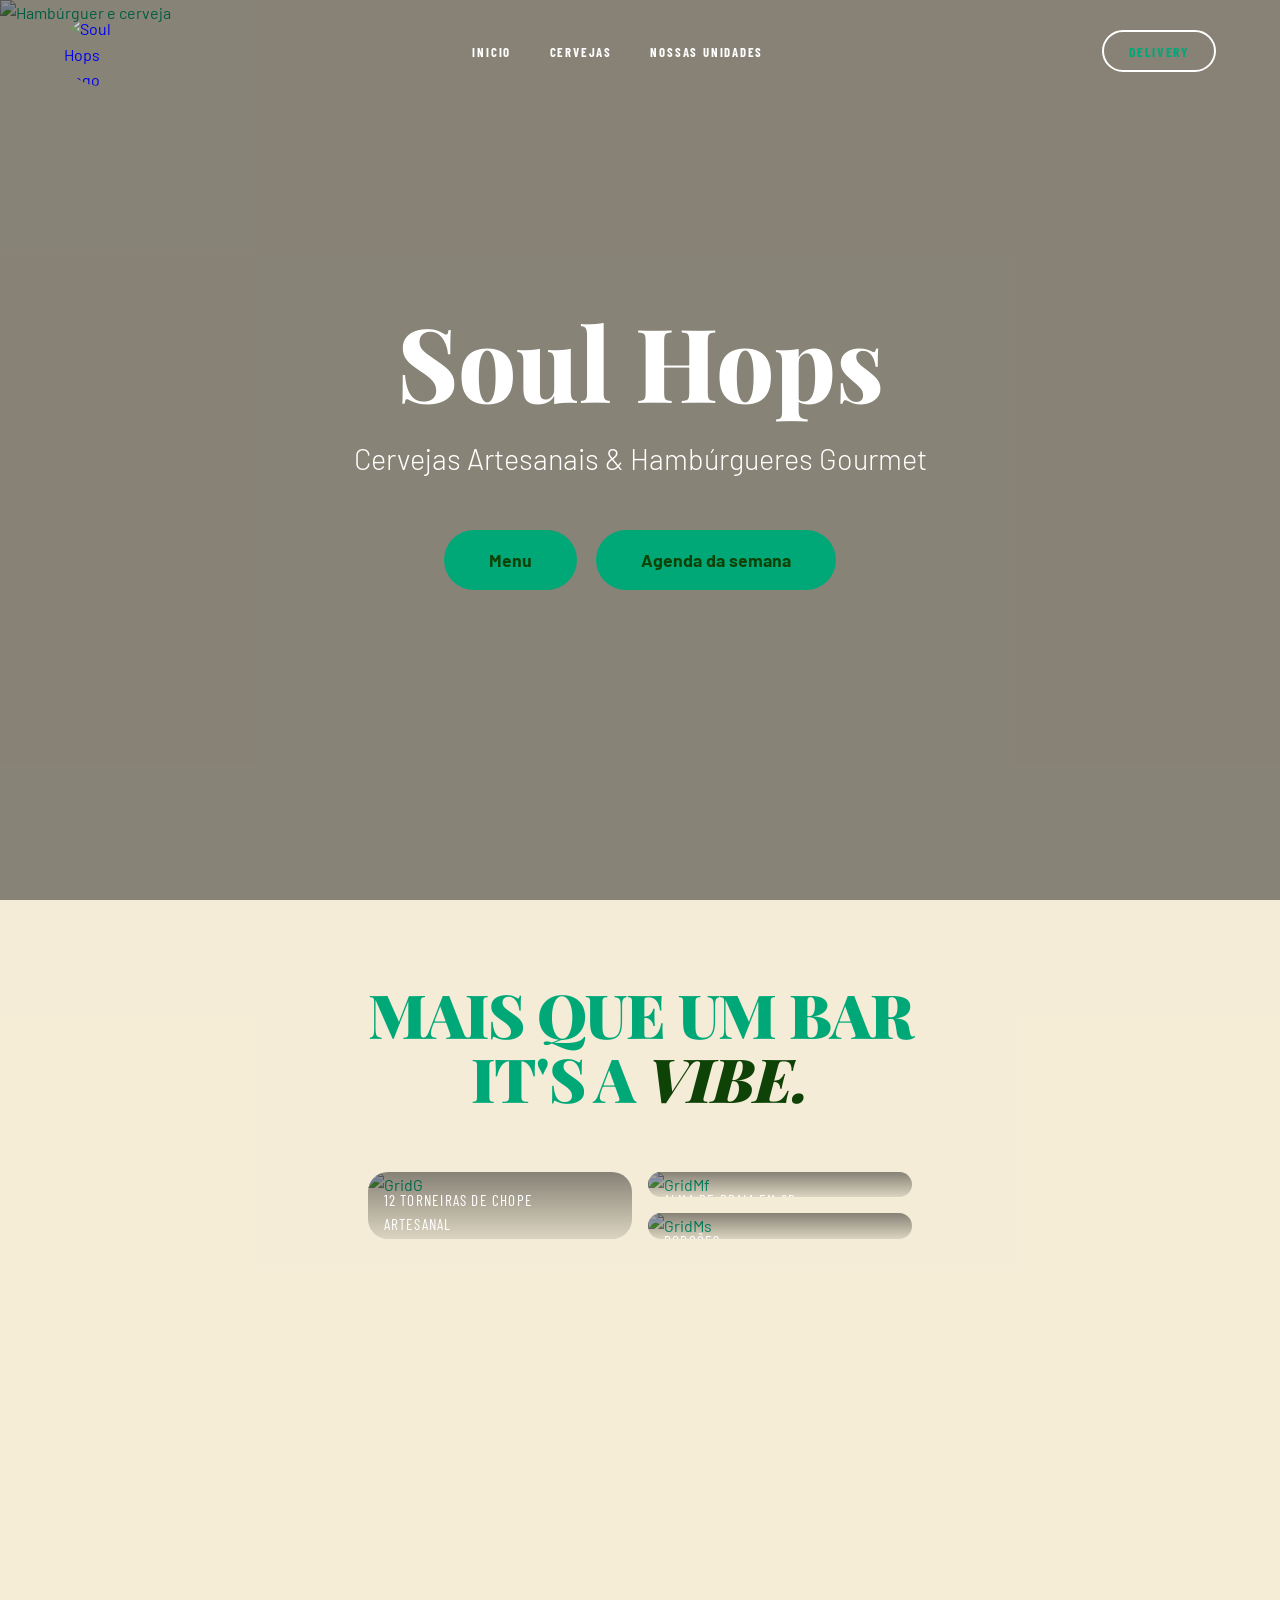
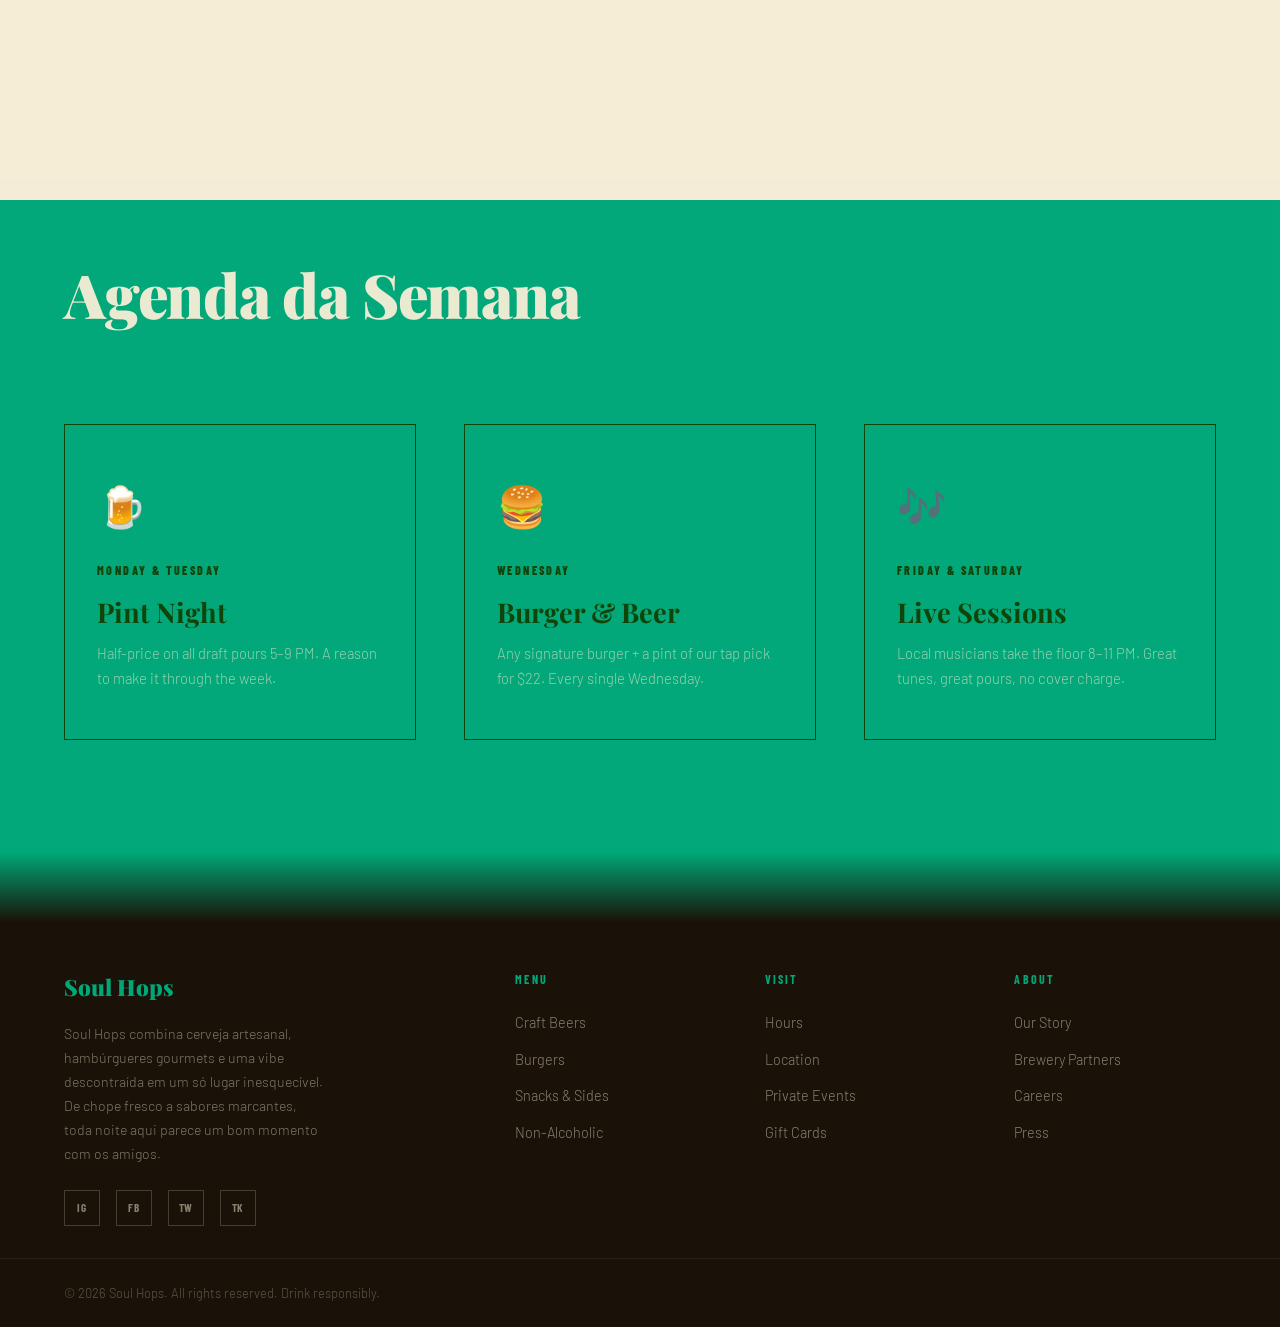
==== commit 0cfbd353: "change" ====
--- a/index.html
+++ b/index.html
@@ -3,7 +3,7 @@
     <head>
         <meta charset="UTF-8">
         <meta name="viewport" content="width=device-width, initial-scale=1.0">
-        <title>Soul Hops | Craft Beer & Gourmet Burgers</title>
+        <title>Soul Hops | Cervejas Artesanais & Gourmet Burgers</title>
 
         <link href="https://fonts.googleapis.com/css2?family=Playfair+Display:wght@400;700;900&family=Barlow:wght@300;400;500;600&family=Barlow+Condensed:wght@700;800&display=swap" rel="stylesheet">
         <link rel="stylesheet" href="css/styles.css">
@@ -13,20 +13,20 @@
             <a href="index.html" class="nav-logo"> <img src="images/logo.jpeg" alt="Soul Hops Logo"> </a> 
             <ul class="nav-links"> 
                 <li>
-                    <a href="index.html">Home</a>
+                    <a href="index.html">Inicio</a>
                 </li>                     
                 <li>
-                    <a href="beers.html">Beers</a>
+                    <a href="beers.html">Cervejas</a>
                 </li>                     
                 <li>
-                    <a href="visit.html">Visit</a>
+                    <a href="visit.html">Nossas Unidades</a>
                 </li>                     
             </ul>                 
             <div class="dropdown"> 
                 <button onclick="myFunction()" class="dropbtn">Delivery</button>                     
                 <div id="myDropdown" class="dropdown-content"> 
                     <a href="https://www.ifood.com.br/delivery/sao-paulo-sp/soul-hops-burger-e-cerveja-artesanal-santo-amaro/9705458b-23b5-4f09-8c98-17a8f84441e7" target="_blank" rel="noopener noreferrer">Ifood</a> 
-                    <a href="https://www.keeta-global.com/BR/pt-BR" target="_blank">Keeta</a> 
+                    <a href="https://www.keeta-global.com/BR/pt-BR" target="_blank" rel="noopener noreferrer">Keeta</a> 
                 </div>                     
             </div>                 
         </nav>     
@@ -41,7 +41,7 @@
                 <h1 class="hero-title">Soul Hops</h1> 
                 <p class="hero-sub">Cervejas Artesanais & Hambúrgueres Gourmet </p> 
                 <div class="hero-actions"> 
-                    <a href="menu.html" class="btn-primary">Menu </a> 
+                    <a href="menu.html" class="btn-primary">Menu</a> 
                     <a href="#specials" class="btn-ghost">Agenda da semana</a> 
                 </div>                     
             </div>                 
@@ -102,8 +102,8 @@
                 <span class="footer-logo">Soul Hops</span> 
                 <p class="footer-tagline">Soul Hops combina cerveja artesanal, hambúrgueres gourmets e uma vibe descontraída em um só lugar inesquecível. De chope fresco a sabores marcantes, toda noite aqui parece um bom momento com os amigos.</p> 
                 <div class="social-links"> 
-                    <a href="https://www.instagram.com/soulhops/" target="_blank" class="social-link">IG</a> 
-                    <a href="https://web.facebook.com/soulhops/about/?_rdc=1&_rdr#" target="_blank" class="social-link">FB</a> 
+                    <a href="https://www.instagram.com/soulhops/" target="_blank" class="social-link" rel="noopener noreferrer">IG</a> 
+                    <a href="https://web.facebook.com/soulhops/about/?_rdc=1&_rdr#" target="_blank" class="social-link" rel="noopener noreferrer">FB</a> 
                     <a href="#" class="social-link">TW</a> 
                     <a href="#" class="social-link">TK</a> 
                 </div>                     
@@ -200,9 +200,6 @@
                 tab.classList.add('active');
             });
         });
-        document.querySelector('.map-placeholder').addEventListener('click', () => {
-            window.open('https://maps.google.com/?q=742+Hop+Street+Brooklyn+NY', '_blank');
-            });
         </script>             
     </body>         
 </html>
--- a/css/styles.css
+++ b/css/styles.css
@@ -1,971 +1,966 @@
-<head>
-  *, *::before, *::after { box-sizing: border-box; margin: 0; padding: 0; }
-
-  :root {
-    --cream: #F5EDD6;
-    --cream-dark: #E8D9B0;
-    --dark: #1A1208;
-    --dark-mid: #2E1F0A;
-    --amber: #D4820A;
-    --amber-light: #F0A030;
-    --copper: #B8621A;
-    --rust: #8B3A10;
-    --green: #00a878;
-    --dark-green: #0f4207;
-    --light: #5bbe54;
-    --foam: #FBF6E8;
-    --brown: #342323; 
-    --white: #fff;
-    --grey: rgba(245,237,214,0.45);
-    --tab-color: rgba(245,237,214,0.95);
-    --font-display: 'Playfair Display', serif;
-    --font-body: 'Barlow', sans-serif;
-    --font-condensed: 'Barlow Condensed', sans-serif;
-  }
-
-  html { scroll-behavior: smooth; }
-
-  body {
-    margin: 0;
-    padding: 0;
-    background: var(--cream);
-    color: var(--green);
-    font-family: var(--font-body);
-    font-size: 16px;
-    line-height: 1.6;
-    overflow-x: hidden;
-  }
-
-  /* ── NAV ── */
-  nav {
-    position: fixed;
-    top: 0; left: 0; right: 0;
-    z-index: 999;
-    display: flex;
-    align-items: center;
-    justify-content: space-between;
-    padding: 1rem 5vw;
-    transition: background 0.4s, backdrop-filter 0.4s;
-    flex-wrap: wrap;
-  }
-  nav.scrolled {
-    background: rgba(0,0,0,0.5);
-    backdrop-filter: blur(12px);
-  }
-  .nav-logo {
-    
-    display: flex;
-    align-items: center;
-    text-decoration: none;
-    flex-shrink: 0;
-  }
-  .nav-logo img {
-    width: clamp(55px, 7vw, 70px);
-    height: clamp(55px, 7vw, 70px);
-    width: 70px;
-    height: 70px; 
-    object-fit: cover;
-    border-radius: 50%;
-  }
-  .nav-logo span { color: var(--brown); }
-  .nav-links { 
-    display: flex;
-    align-items: center; 
-    justify-content: center;
-    gap: clamp(1rem, 3vw, 2.5rem); 
-    list-style: none; 
-    flex: 1;
-    flex-wrap: wrap;
-  }
-
-  .nav-links a {
-    font-family: var(--font-condensed);
-    font-weight: 700;
-    font-size: clamp(0.75rem, 1vw, 0.95rem);
-    letter-spacing: 0.14em;
-    text-transform: uppercase;
-    color: var(--white);
-    text-decoration: none;
-    transition: color 0.2s;
-  }
-  .nav-links a:hover { color: var(--dark-green); }
+*, *::before, *::after { box-sizing: border-box; margin: 0; padding: 0; }
+:root {
+  --cream: #F5EDD6;
+  --cream-dark: #E8D9B0;
+  --dark: #1A1208;
+  --dark-mid: #2E1F0A;
+  --amber: #D4820A;
+  --amber-light: #F0A030;
+  --copper: #B8621A;
+  --rust: #8B3A10;
+  --green: #00a878;
+  --dark-green: #0f4207;
+  --light: #5bbe54;
+  --foam: #FBF6E8;
+  --brown: #342323; 
+  --white: #fff;
+  --grey: rgba(245,237,214,0.45);
+  --tab-color: rgba(245,237,214,0.95);
+  --font-display: 'Playfair Display', serif;
+  --font-body: 'Barlow', sans-serif;
+  --font-condensed: 'Barlow Condensed', sans-serif;
+}
+
+html { scroll-behavior: smooth; }
+
+body {
+  margin: 0;
+  padding: 0;
+  background: var(--cream);
+  color: var(--green);
+  font-family: var(--font-body);
+  font-size: 16px;
+  line-height: 1.6;
+  overflow-x: hidden;
+}
+
+/* ── NAV ── */
+nav {
+  position: fixed;
+  top: 0; left: 0; right: 0;
+  z-index: 999;
+  display: flex;
+  align-items: center;
+  justify-content: space-between;
+  padding: 1rem 5vw;
+  transition: background 0.4s, backdrop-filter 0.4s;
+  flex-wrap: wrap;
+}
+nav.scrolled {
+  background: rgba(0,0,0,0.5);
+  backdrop-filter: blur(12px);
+}
+.nav-logo {
+  
+  display: flex;
+  align-items: center;
+  text-decoration: none;
+  flex-shrink: 0;
+}
+.nav-logo img {
+  width: clamp(55px, 7vw, 70px);
+  height: clamp(55px, 7vw, 70px);
+  object-fit: cover;
+  border-radius: 50%;
+}
+.nav-logo span { color: var(--brown); }
+.nav-links { 
+  display: flex;
+  align-items: center; 
+  justify-content: center;
+  gap: clamp(1rem, 3vw, 2.5rem); 
+  list-style: none; 
+  flex: 1;
+  flex-wrap: wrap;
+}
+.nav-links a {
+  font-family: var(--font-condensed);
+  font-weight: 700;
+  font-size: clamp(0.75rem, 1vw, 0.95rem);
+  letter-spacing: 0.14em;
+  text-transform: uppercase;
+  color: var(--white);
+  text-decoration: none;
+  transition: color 0.2s;
+}
+.nav-links a:hover { color: var(--dark-green); }
+
 /* Dropdown Button */
-  .dropbtn {
-    font-family: var(--font-condensed);
-    font-weight: 700; 
-    font-size: 0.85rem; 
-    letter-spacing: 0.12em; 
-    text-transform: uppercase;
-    padding: 0.65rem 1.6rem;
-    background-color: transparent;
-    color: var(--green);
-    padding: 0.65rem 1.6rem;
-    transition: background 0.2s, transform 0.15s;
-    cursor: pointer;
-    border: 2px solid white;
-    border-radius: 999px;
-  }
-
-  /* Dropdown button on hover & focus */
-  .dropbtn:hover, .dropbtn:focus {
-    background-color: var(--green);
-    color: var(--dark-green);
-    border: var(--green);
-  }
-
-  /* The container <div> - needed to position the dropdown content */
-  .dropdown {
-    position: relative;
-    display: inline-block;
-  }
-
-  /* Dropdown Content (Hidden by Default) */
-  .dropdown-content {
-    display: none;
-    position: absolute;
-    background-color: #f1f1f1;
-    min-width: 160px;
-    box-shadow: 0px 8px 16px 0px rgba(0,0,0,0.2);
-    z-index: 1;
-  }
-
-  /* Links inside the dropdown */
-  .dropdown-content a {
-    color: var(--dark-green);
-    padding: 12px 16px;
-    text-decoration: none;
-    display: block;
-    background-color: white;
-  }
-
-  /* Change color of dropdown links on hover */
-  .dropdown-content a:hover {background-color: var(--green);}
-
-  /* Show the dropdown menu (use JS to add this class to the .dropdown-content container when the user clicks on the dropdown button) */
-  .show {display:block;}
+.dropbtn {
+  font-family: var(--font-condensed);
+  font-weight: 700; 
+  font-size: 0.85rem; 
+  letter-spacing: 0.12em; 
+  text-transform: uppercase;
+  padding: 0.65rem 1.6rem;
+  background-color: transparent;
+  color: var(--green);
+  padding: 0.65rem 1.6rem;
+  transition: background 0.2s, transform 0.15s;
+  cursor: pointer;
+  border: 2px solid white;
+  border-radius: 999px;
+}
+
+/* Dropdown button on hover & focus */
+.dropbtn:hover, .dropbtn:focus {
+  background-color: var(--green);
+  color: var(--dark-green);
+  border-color: var(--green);
+}
+
+/* The container <div> - needed to position the dropdown content */
+.dropdown {
+  position: relative;
+  display: inline-block;
+}
+
+/* Dropdown Content (Hidden by Default) */
+.dropdown-content {
+  display: none;
+  position: absolute;
+  background-color: #f1f1f1;
+  min-width: 160px;
+  box-shadow: 0px 8px 16px 0px rgba(0,0,0,0.2);
+  z-index: 1;
+}
+
+/* Links inside the dropdown */
+.dropdown-content a {
+  color: var(--dark-green);
+  padding: 12px 16px;
+  text-decoration: none;
+  display: block;
+  background-color: white;
+}
+
+/* Change color of dropdown links on hover */
+.dropdown-content a:hover {background-color: var(--green);}
+
+/* Show the dropdown menu (use JS to add this class to the .dropdown-content container when the user clicks on the dropdown button) */
+.show {display:block;}
 
 #hero{
-  position: relative;
-  height: 100vh;
-  display: flex;
+position: relative;
+height: 100vh;
+display: flex;
+align-items: center;
+justify-content: center;
+overflow: hidden;
+}
+
+.hero-back{
+position: absolute;
+inset: 0;
+}
+
+.hero-back img{
+width: 100%;
+height: 100%;
+object-fit: cover;
+}
+
+.hero-overlay{
+position: absolute;
+inset: 0;
+background: rgba(0,0,0,0.45);
+}
+
+.hero-content{
+position: relative;
+z-index: 2;
+text-align: center;
+color: white;
+padding: 2rem;
+}
+
+.hero-title{
+font-family: var(--font-display);
+font-size: clamp(4.5rem, 8vw, 7rem);
+font-weight: 800;
+line-height: 1;
+margin-bottom: 1.5rem;
+}
+
+.hero-sub{
+font-size: 1.8rem;
+font-weight: 300;
+margin-bottom: 3rem;
+}
+
+.hero-actions{
+display: flex;
+justify-content: center;
+gap: 1.2rem;
+flex-wrap: wrap;
+}
+
+.btn-primary{
+display: inline-block;
+padding: 1rem 2.8rem;
+background: #00a878;
+color: var(--dark-green);
+border-radius: 999px;
+text-decoration: none;
+font-size: 1.1rem;
+transition: 0.3s;
+font-weight: bold;
+}
+
+.btn-primary:hover{
+transform: translateY(-3px);
+}
+
+.btn-ghost{
+display: inline-block;
+padding: 1rem 2.8rem;
+background: var(--green);
+color: var(--dark-green);
+border-radius: 999px;
+text-decoration: none;
+font-size: 1.1rem;
+transition: 0.3s;
+font-weight: bold;
+}
+
+.btn-ghost:hover{
+transform: translateY(-3px);
+}
+.hero-visual {
+  position: absolute;
+  right: -2rem;
+  top: 50%;
+  transform: translateY(-50%);
+  width: 480px;
+  opacity: 0.12;
+  pointer-events: none;
+  font-family: var(--font-display);
+  font-size: 22rem;
+  font-weight: 900;
+  color: var(--amber);
+  line-height: 1;
+  user-select: none;
+}
+.hero-scroll {
+  position: absolute;
+  bottom: 2.5rem;
+  left: 50%;
+  transform: translateX(-50%);
+  display: flex;
+  flex-direction: column;
   align-items: center;
+  gap: 0.5rem;
+  font-family: var(--font-condensed);
+  font-size: 0.72rem;
+  letter-spacing: 0.2em;
+  text-transform: uppercase;
+  color: rgba(245,237,214,0.45);
+}
+.scroll-line {
+  width: 1px;
+  height: 50px;
+  background: linear-gradient(to bottom, rgba(212,130,10,0.8), transparent);
+  animation: scrollPulse 2s ease-in-out infinite;
+}
+@keyframes scrollPulse {
+  0%, 100% { opacity: 0.4; transform: scaleY(1); }
+  50% { opacity: 1; transform: scaleY(1.1); }
+}
+
+/* ── SECTION BASE ── */
+section { padding: 7rem 4rem; }
+.section-label {
+  font-family: var(--font-condensed);
+  font-weight: 700;
+  font-size: 0.78rem;
+  letter-spacing: 0.22em;
+  text-transform: uppercase;
+  color: var(--dark-green);
+  margin-bottom: 1rem;
+  display: flex;
+  align-items: center;
+  gap: 0.7rem;
+}
+.section-label::before {
+  content: '';
+  display: block;
+  width: 30px;
+  height: 1px;
+  background: var(--dark-green);
+}
+.section-title {
+  font-family: var(--font-display);
+  font-size: clamp(2.2rem, 5vw, 3.8rem);
+  font-weight: 900;
+  line-height: 1.05;
+  letter-spacing: -0.02em;
+  margin-bottom: 1.5rem;
+}
+.section-title em { font-style: italic; color: var(--dark-green); }
+
+/* ── ABOUT ── */
+#about {
+  background: var(--tab-color);
+  display: flex;
+  flex-direction: column;
+  gap: 6rem;
+  align-items: center;
+  min-height: 100vh;
+}
+.about-text p {
+  color: var(--dark);
+  display: flex;
+  flex-direction: column;
   justify-content: center;
-  overflow: hidden;
-}
-
-.hero-back{
-  position: absolute;
-  inset: 0;
-}
-
-.hero-back img{
-  width: 100%;
   height: 100%;
-  object-fit: cover;
-}
-
-.hero-overlay{
-  position: absolute;
-  inset: 0;
-  background: rgba(0,0,0,0.45);
-}
-
-.hero-content{
-  position: relative;
-  z-index: 2;
+  font-weight: 300;
+  font-size: 1.05rem;
+  margin-bottom: 1.2rem;
+}
+#about .section-title{
   text-align: center;
-  color: white;
-  padding: 2rem;
-}
-
-.hero-title{
-  font-family: var(--font-display);
-  font-size: clamp(4.5rem, 8vw, 7rem);
-  font-weight: 800;
-  line-height: 1;
-  margin-bottom: 1.5rem;
-}
-
-.hero-sub{
-  font-size: 1.8rem;
-  font-weight: 300;
-  margin-bottom: 3rem;
-}
-
-.hero-actions{
-  display: flex;
+  margin-top: auto;
+  transform: translateY(-30px);
+  margin-bottom: 2rem;
+  display: flex;
+  flex-direction: column;
+
   justify-content: center;
-  gap: 1.2rem;
-  flex-wrap: wrap;
-}
-
-.btn-primary{
-  display: inline-block;
-  padding: 1rem 2.8rem;
-  background: #00a878;
-  color: var(--dark-green);
-  border-radius: 999px;
-  text-decoration: none;
-  font-size: 1.1rem;
-  transition: 0.3s;
-  font-weight: bold;
-}
-
-.btn-primary:hover{
-  transform: translateY(-3px);
-}
-
-.btn-ghost{
-  display: inline-block;
-  padding: 1rem 2.8rem;
-  background: var(--green);
-  color: var(--dark-green);
-  border-radius: 999px;
-  text-decoration: none;
-  font-size: 1.1rem;
-  transition: 0.3s;
-  font-weight: bold;
-}
-
-.btn-ghost:hover{
-  transform: translateY(-3px);
-}
-  .hero-visual {
-    position: absolute;
-    right: -2rem;
-    top: 50%;
-    transform: translateY(-50%);
-    width: 480px;
-    opacity: 0.12;
-    pointer-events: none;
-    font-family: var(--font-display);
-    font-size: 22rem;
-    font-weight: 900;
-    color: var(--amber);
-    line-height: 1;
-    user-select: none;
-  }
-  .hero-scroll {
-    position: absolute;
-    bottom: 2.5rem;
-    left: 50%;
-    transform: translateX(-50%);
-    display: flex;
-    flex-direction: column;
-    align-items: center;
-    gap: 0.5rem;
-    font-family: var(--font-condensed);
-    font-size: 0.72rem;
-    letter-spacing: 0.2em;
-    text-transform: uppercase;
-    color: rgba(245,237,214,0.45);
-  }
-  .scroll-line {
-    width: 1px;
-    height: 50px;
-    background: linear-gradient(to bottom, rgba(212,130,10,0.8), transparent);
-    animation: scrollPulse 2s ease-in-out infinite;
-  }
-  @keyframes scrollPulse {
-    0%, 100% { opacity: 0.4; transform: scaleY(1); }
-    50% { opacity: 1; transform: scaleY(1.1); }
-  }
-
-  /* ── SECTION BASE ── */
-  section { padding: 7rem 4rem; }
-  .section-label {
-    font-family: var(--font-condensed);
-    font-weight: 700;
-    font-size: 0.78rem;
-    letter-spacing: 0.22em;
-    text-transform: uppercase;
-    color: var(--dark-green);
-    margin-bottom: 1rem;
-    display: flex;
-    align-items: center;
-    gap: 0.7rem;
-  }
-  .section-label::before {
-    content: '';
-    display: block;
-    width: 30px;
-    height: 1px;
-    background: var(--dark-green);
-  }
-  .section-title {
-    font-family: var(--font-display);
-    font-size: clamp(2.2rem, 5vw, 3.8rem);
-    font-weight: 900;
-    line-height: 1.05;
-    letter-spacing: -0.02em;
-    margin-bottom: 1.5rem;
-  }
-  .section-title em { font-style: italic; color: var(--dark-green); }
-
-  /* ── ABOUT ── */
-  #about {
-    background: var(--tab-color);
-    display: flex;
-    flex-direction: column;
-    gap: 6rem;
-    align-items: center;
-    min-height: 100vh;
-  }
-  .about-text p {
-    color: var(--dark);
-    display: flex;
-    flex-direction: column;
-    justify-content: center;
-    height: 100%;
-    font-weight: 300;
-    font-size: 1.05rem;
-    margin-bottom: 1.2rem;
-  }
-  #about .section-title{
-    text-align: center;
-    margin-top: auto;
-    transform: translateY(-30px);
-    margin-bottom: 2rem;
-    display: flex;
-    flex-direction: column;
-
-    justify-content: center;
-  }
-  .about-grid{
-  display: flex;
-  gap: 1rem;
-
-  align-items: stretch;
+}
+.about-grid{
+display: flex;
+gap: 1rem;
+
+align-items: stretch;
 }
 
 .gridG,
 .gridMf,
 .gridMs{
-  position: relative;
-
-  overflow: hidden;
-
-  border-radius: 20px;
+position: relative;
+
+overflow: hidden;
+
+border-radius: 20px;
 }
 
 .gridG{
-  flex: 1;
+flex: 1;
 }
 
 .grid-right{
-  flex: 1;
-
-  display: flex;
-  flex-direction: column;
-
-  gap: 1rem;
+flex: 1;
+
+display: flex;
+flex-direction: column;
+
+gap: 1rem;
 }
 
 .gridMf,
 .gridMs{
-  flex: 1;
+flex: 1;
 }
 
 .gridG img,
 .gridMf img,
 .gridMs img{
-  width: 100%;
-  height: 100%;
-
-  object-fit: cover;
-
-  display: block;
+width: 100%;
+height: 100%;
+
+object-fit: cover;
+
+display: block;
 }
 
 /* overlay escuro */
 .gridG::after,
 .gridMf::after,
 .gridMs::after{
-  content: "";
+content: "";
+
+position: absolute;
+inset: 0;
+
+background: linear-gradient(
+  to bottom,
+  rgba(0,0,0,0.45),
+  rgba(0,0,0,0.1)
+);
+}
+
+/* texto */
+.grid-text{
+position: absolute;
+
+top: 1rem;
+left: 1rem;
+
+z-index: 2;
+
+color: white;
+
+font-family: var(--font-condensed);
+
+font-size: 0.95rem;
+
+letter-spacing: 0.08em;
+
+text-transform: uppercase;
+
+max-width: 70%;
+}
+/* ── BEERS ── */
+#beers {
+  position: relative;
+  min-height: 100vh;
+  padding-top: 10rem;
+  background-image:
+    linear-gradient(rgba(0,0,0,0.45), rgba(0,0,0,0.45)),
+    url("../images/beeratbar.jpg");
+
+  background-size: cover;
+  background-position: center top;
+  background-repeat: no-repeat;
+  background-attachment: fixed;
+
+  overflow: hidden;
+}
+.beer-photo{
+  display: none;
+}
+.beer-photo img{
+  width: 100%;
+  height: 100%;
+  object-fit: cover;
+  object-position: center top;
+  opacity: 0.35;
 
   position: absolute;
-  inset: 0;
-
+  top: -100px;
+  left: 0;
+}
+
+.beers-header {
+  display: flex;
+  justify-content: space-between;
+  align-items: flex-end;
+  margin-bottom: 4rem;
+  flex-wrap: wrap;
+  gap: 1rem;
+  position: relative;
+  z-index: 2;
+}
+#beers .section-title{
+  margin-bottom: 0;
+  line-height: 0.8;
+  color: var(--green);
+  font-size: clamp(4rem, 8vw, 6rem);
+}
+.beer-tabs {
+  display: flex;
+  border: 1px solid var(--green);
+  backdrop-filter: blur(4px);
+}
+.beer-tab {
+  font-family: var(--font-condensed);
+  font-weight: 700;
+  font-size: 0.78rem;
+  letter-spacing: 0.14em;
+  text-transform: uppercase;
+  padding: 0.6rem 1.4rem;
+  cursor: pointer;
+  background: transparent;
+  color: var(--cream);
+  border: none;
+  transition: all 0.2s;
+  background: rgba(0,0,0,0.25);
+}
+.beer-tab.active, .beer-tab:hover {
+  background: var(--green);
+  color: white;
+}
+.beer-grid {
+  display: grid;
+  grid-template-columns: repeat(3, 1fr);
+  gap: 2px;
+  position: relative;
+  z-index: 2;
+}
+.beer-card {
+  padding: 2.5rem 2rem;
+  position: relative;
+  overflow: hidden;
+  transition: transform 0.3s;
+  cursor: default;
+  opacity: 1;
+  background: rgba(245,237,214,0.95);
+  backdrop-filter: blur(4px);
+}
+.beer-card::before {
+  content: '';
+  position: absolute;
+  top: 0; left: 0;
+  width: 3px;
+  height: 0;
+  background: var(--green);
+  transition: height 0.4s;
+}
+.beer-card:hover { transform: translateY(-4px); }
+.beer-card:hover::before { height: 100%; }
+.beer-style {
+  font-family: var(--font-condensed);
+  font-size: 0.72rem;
+  letter-spacing: 0.18em;
+  text-transform: uppercase;
+  color: var(--dark-green);
+  margin-bottom: 0.5rem;
+}
+.beer-name {
+  font-family: var(--font-display);
+  font-size: 1.5rem;
+  font-weight: 700;
+  margin-bottom: 0.7rem;
+  line-height: 1.15;
+}
+.beer-desc {
+  font-size: 0.92rem;
+  color: var(--green);
+  font-weight: 300;
+  margin-bottom: 1.5rem;
+}
+.beer-meta {
+  display: flex;
+  gap: 1.5rem;
+  align-items: center;
+}
+.beer-abv {
+  font-family: var(--font-condensed);
+  font-size: 0.78rem;
+  letter-spacing: 0.1em;
+  color: var(--green);
+  text-transform: uppercase;
+}
+.beer-abv strong { color: var(--green); font-size: 1rem; }
+.beer-price {
+  margin-left: auto;
+  font-family: var(--font-display);
+  font-size: 1.3rem;
+  font-weight: 700;
+  color: var(--dark);
+}
+
+
+/* ── SPECIALS ── */
+#specials {
+  background: var(--green);
+  opacity: 0.99;
+  text-align: left;
+  overflow: hidden;
+}
+#specials .section-title{transform: translateY(-50px); color: var(--tab-color);}
+.specials-grid {
+  display: grid;
+  grid-template-columns: repeat(3, 1fr);
+  gap: 3rem;
+  margin-top: 3rem;
+}
+.special-item {
+  padding: 3rem 2rem;
+  border: 1px solid var(--dark-green);
+  position: relative;
+  transition: border-color 0.3s;
+}
+.special-item:hover { border-color: var(--white); }
+.special-day {
+  font-family: var(--font-condensed);
+  font-weight: 800;
+  font-size: 0.75rem;
+  letter-spacing: 0.2em;
+  text-transform: uppercase;
+  color: var(--dark-green);
+  margin-bottom: 1rem;
+}
+.special-name {
+  font-family: var(--font-display);
+  font-size: 1.7rem;
+  font-weight: 700;
+  margin-bottom: 0.8rem;
+  line-height: 1.2;
+  color: var(--dark-green);
+}
+.special-desc {
+  font-size: 0.92rem;
+  color: rgba(245,237,214,0.6);
+  font-weight: 300;
+  line-height: 1.7;
+}
+.special-icon {
+  font-size: 2.5rem;
+  margin-bottom: 1.5rem;
+  display: block;
+}
+
+/* ── HOURS & LOCATION ── */
+/* ── VISIT ── */
+#visit{
+background: var(--dark);
+padding: 7rem 4rem;
+}
+
+/* container principal */
+.visit-left{
+max-width: 900px;
+margin: 0 auto;
+}
+
+/* titulo */
+#visit .section-title{
+color: var(--cream);
+margin-bottom: 3rem;
+}
+
+/* card de cada unidade */
+.unit-card{
+margin-bottom: 4rem;
+}
+
+/* nome da unidade */
+.location-detail{
+font-family: var(--font-condensed);
+font-size: 0.9rem;
+letter-spacing: 0.18em;
+text-transform: uppercase;
+color: white;
+margin-bottom: 1rem;
+}
+
+/* mapa */
+.map-placeholder{
+overflow: hidden;
+border-radius: 12px;
+margin-top: 1rem;
+height: 220px;
+background: var(--dark-mid);
+border: 1px solid rgba(212,130,10,0.2);
+transition: border-color 0.3s;
+}
+
+.map-placeholder:hover{
+border-color: var(--amber);
+}
+
+.map-placeholder iframe{
+width: 100%;
+height: 100%;
+border: 0;
+}
+
+/* infos abaixo do mapa */
+.unit-info{
+margin-top: 1.2rem;
+border-top: 1px solid rgba(245,237,214,0.08);
+padding-top: 1rem;
+}
+
+/* linha horario/contato */
+.info-row{
+display: flex;
+justify-content: space-between;
+align-items: center;
+padding: 0.9rem 0;
+border-bottom: 1px solid rgba(245,237,214,0.05);
+}
+
+/* titulo da info */
+.info-label{
+font-family: var(--font-condensed);
+font-size: 0.75rem;
+letter-spacing: 0.14em;
+text-transform: uppercase;
+color: rgba(245,237,214,0.45);
+}
+
+/* texto da info */
+.info-text{
+color: white;
+font-size: 0.95rem;
+font-weight: 300;
+}
+
+/* responsivo */
+@media (max-width: 768px){
+
+#visit{
+  padding: 5rem 1.5rem;
+}
+
+.info-row{
+  flex-direction: column;
+  align-items: flex-start;
+  gap: 0.4rem;
+}
+
+.map-placeholder{
+  height: 200px;
+}
+}
+#menu-hero{
+position: relative;
+min-height: 70vh;
+
+display: flex;
+align-items: center;
+justify-content: center;
+
+text-align: center;
+}
+
+.menu-content{
+position: relative;
+z-index: 2;
+max-width: 800px;
+padding: 2rem;
+}
+
+.menu-title{
+font-family: var(--font-display);
+font-size: clamp(3rem, 8vw, 6rem);
+line-height: 1;
+color:var(--dark-green);
+margin-bottom: 1.5rem;
+}
+
+
+.menu-sub{
+color: rgba(255,255,255,0.75);
+font-size: 1.1rem;
+line-height: 1.7;
+}
+
+.menu-info{
+flex: 1;
+display: flex;
+flex-direction: column;
+justify-content: flex-start;
+}
+
+.menu-info h3{
+margin: 0;
+margin-bottom: 0.5rem;
+font-size: 2rem;
+}
+/* sections */
+
+.menu-section{
+padding: 7rem 4rem;
+}
+
+.menu-header{
+margin-bottom: 4rem;
+}
+
+.menu-grid{
+display: grid;
+grid-template-columns: repeat(2, 1fr);
+gap: 2rem;
+}
+
+/* cards */
+
+.menu-card{
+background: rgba(255,255,255,0.9);
+backdrop-filter: blur(6px);
+border-radius: 22px;
+
+padding: 1rem;
+
+display: flex;
+justify-content: space-between;
+gap: 2rem;
+
+transition: transform 0.3s, box-shadow 0.3s;
+}
+
+.menu-card:hover{
+transform: translateY(-6px);
+box-shadow: 0 10px 30px rgba(0,0,0,0.08);
+}
+
+.menu-card h3{
+font-family: var(--font-display);
+font-size: 1.7rem;
+margin-bottom: 0.6rem;
+color: var(--dark-green);
+}
+.menu-image img{
+width: 200px;
+height: 200px;
+object-fit: cover;
+border-radius: 15px;
+}
+
+.menu-card p{
+color: rgba(0,0,0,0.65);
+line-height: 1.7;
+font-size: 0.95rem;
+}
+
+.menu-card span{
+font-family: var(--font-display);
+font-size: 1.5rem;
+color: var(--green);
+white-space: nowrap;
+text-align: right;
+margin-top: auto;
+align-self: flex-end;
+}
+
+/* dark section */
+.menu-section.dark{
+background: var(--green);
+}
+
+.menu-section.dark .section-title{
+color: var(--dark-green);
+}
+
+.dark-card{
+background: rgba(0,0,0,0.22);
+border: 1px solid rgba(255,255,255,0.06);
+}
+
+.dark-card h3{
+color: white;
+}
+
+.dark-card p{
+color: rgba(255,255,255,0.6);
+}
+.dark-card span{
+color: var(--white);
+}
+.dark-card h3{
+font-family: var(--font-display);
+font-size: 1.7rem;
+margin-bottom: 0.6rem;
+color: var(--dark-green);
+}
+
+/* ── FOOTER ── */
+footer {
+  background: var(--dark);
+  padding: 3rem 4rem 2rem;
+  display: grid;
+  grid-template-columns: 2fr 1fr 1fr 1fr;
+  gap: 3rem;
+}
+.footer-brand { max-width: 260px; }
+.footer-logo {
+  font-family: var(--font-display);
+  font-size: 1.4rem;
+  font-weight: 900;
+  color: var(--green);
+  margin-bottom: 1rem;
+  display: block;
+}
+.footer-tagline {
+  font-size: 0.88rem;
+  color: rgba(245,237,214,0.45);
+  font-weight: 300;
+  line-height: 1.7;
+  margin-bottom: 1.5rem;
+}
+.social-links { display: flex; gap: 1rem; }
+.social-link {
+  width: 36px; height: 36px;
+  border: 1px solid rgba(245,237,214,0.2);
+  display: flex;
+  align-items: center;
+  justify-content: center;
+  font-family: var(--font-condensed);
+  font-size: 0.7rem;
+  font-weight: 700;
+  letter-spacing: 0.05em;
+  color: rgba(245,237,214,0.5);
+  text-decoration: none;
+  transition: all 0.2s;
+}
+.social-link:hover { border-color: var(--green); color: var(--green); }
+.footer-col h4 {
+  font-family: var(--font-condensed);
+  font-size: 0.75rem;
+  font-weight: 700;
+  letter-spacing: 0.18em;
+  text-transform: uppercase;
+  color: var(--green);
+  margin-bottom: 1.2rem;
+}
+.footer-col ul { list-style: none; }
+.footer-col ul li { margin-bottom: 0.7rem; }
+.footer-col ul li a {
+  font-size: 0.9rem;
+  color: rgba(245,237,214,0.5);
+  text-decoration: none;
+  font-weight: 300;
+  transition: color 0.2s;
+}
+.footer-col ul li a:hover { color: var(--cream); }
+.footer-bottom {
+  padding: 1.5rem 4rem;
+  background: var(--dark);
+  border-top: 1px solid rgba(245,237,214,0.06);
+  display: flex;
+  justify-content: space-between;
+  align-items: center;
+}
+.footer-bottom p {
+  font-size: 0.8rem;
+  color: rgba(245,237,214,0.3);
+  font-weight: 300;
+}
+.footer-fade{
+  height: 70px;
   background: linear-gradient(
     to bottom,
-    rgba(0,0,0,0.45),
-    rgba(0,0,0,0.1)
+    var(--green),
+    var(--dark)
   );
 }
 
-/* texto */
-.grid-text{
-  position: absolute;
-
-  top: 1rem;
-  left: 1rem;
-
-  z-index: 2;
-
-  color: white;
-
-  font-family: var(--font-condensed);
-
-  font-size: 0.95rem;
-
-  letter-spacing: 0.08em;
-
-  text-transform: uppercase;
-
-  max-width: 70%;
-}
-  /* ── BEERS ── */
-  #beers {
-    position: relative;
-    min-height: 100vh;
-    padding-top: 10rem;
-    background-image:
-      linear-gradient(rgba(0,0,0,0.45), rgba(0,0,0,0.45)),
-      url("../images/beeratbar.jpg");
-
-    background-size: cover;
-    background-position: center top;
-    background-repeat: no-repeat;
-    background-attachment: fixed;
-
-    overflow: hidden;
-  }
-  .beer-photo{
-    display: none;
-  }
-  .beer-photo img{
-    width: 100%;
-    height: 100%;
-    object-fit: cover;
-    object-position: center top;
-    opacity: 0.35;
-
-    position: absolute;
-    top: -100px;
-    left: 0;
-  }
-
-  .beers-header {
-    display: flex;
-    justify-content: space-between;
-    align-items: flex-end;
-    margin-bottom: 4rem;
-    flex-wrap: wrap;
-    gap: 1rem;
-    position: relative;
-    z-index: 2;
-  }
-  #beers .section-title{
-    margin-bottom: 0;
-    line-height: 0.8;
-    color: var(--green);
-    font-size: clamp(4rem, 8vw, 6rem);
-  }
-  .beer-tabs {
-    display: flex;
-    border: 1px solid var(--green);
-    backdrop-filter: blur(4px);
-  }
-  .beer-tab {
-    font-family: var(--font-condensed);
-    font-weight: 700;
-    font-size: 0.78rem;
-    letter-spacing: 0.14em;
-    text-transform: uppercase;
-    padding: 0.6rem 1.4rem;
-    cursor: pointer;
-    background: transparent;
-    color: var(--cream);
-    border: none;
-    transition: all 0.2s;
-    background: rgba(0,0,0,0.25);
-  }
-  .beer-tab.active, .beer-tab:hover {
-    background: var(--green);
-    color: white;
-  }
-  .beer-grid {
-    display: grid;
-    grid-template-columns: repeat(3, 1fr);
-    gap: 2px;
-    position: relative;
-    z-index: 2;
-  }
-  .beer-card {
-    padding: 2.5rem 2rem;
-    position: relative;
-    overflow: hidden;
-    transition: transform 0.3s;
-    cursor: default;
-    opacity: 1;
-    background: rgba(245,237,214,0.95);
-    backdrop-filter: blur(4px);
-  }
-  .beer-card::before {
-    content: '';
-    position: absolute;
-    top: 0; left: 0;
-    width: 3px;
-    height: 0;
-    background: var(--green);
-    transition: height 0.4s;
-  }
-  .beer-card:hover { transform: translateY(-4px); }
-  .beer-card:hover::before { height: 100%; }
-  .beer-style {
-    font-family: var(--font-condensed);
-    font-size: 0.72rem;
-    letter-spacing: 0.18em;
-    text-transform: uppercase;
-    color: var(--dark-green);
-    margin-bottom: 0.5rem;
-  }
-  .beer-name {
-    font-family: var(--font-display);
-    font-size: 1.5rem;
-    font-weight: 700;
-    margin-bottom: 0.7rem;
-    line-height: 1.15;
-  }
-  .beer-desc {
-    font-size: 0.92rem;
-    color: var(--green);
-    font-weight: 300;
-    margin-bottom: 1.5rem;
-  }
-  .beer-meta {
-    display: flex;
-    gap: 1.5rem;
-    align-items: center;
-  }
-  .beer-abv {
-    font-family: var(--font-condensed);
-    font-size: 0.78rem;
-    letter-spacing: 0.1em;
-    color: var(--green);
-    text-transform: uppercase;
-  }
-  .beer-abv strong { color: var(--green); font-size: 1rem; }
-  .beer-price {
-    margin-left: auto;
-    font-family: var(--font-display);
-    font-size: 1.3rem;
-    font-weight: 700;
-    color: var(--dark);
-  }
-
-
-  /* ── SPECIALS ── */
-  #specials {
-    background: var(--green);
-    opacity: 99%;
-    text-align: left;
-    overflow: hidden;
-  }
-  #specials .section-title{transform: translateY(-50px); color: var(--tab-color);}
-  .specials-grid {
-    display: grid;
-    grid-template-columns: repeat(3, 1fr);
-    gap: 3rem;
-    margin-top: 3rem;
-  }
-  .special-item {
-    padding: 3rem 2rem;
-    border: 1px solid var(--dark-green);
-    position: relative;
-    transition: border-color 0.3s;
-  }
-  .special-item:hover { border-color: var(--white); }
-  .special-day {
-    font-family: var(--font-condensed);
-    font-weight: 800;
-    font-size: 0.75rem;
-    letter-spacing: 0.2em;
-    text-transform: uppercase;
-    color: var(--dark-green);
-    margin-bottom: 1rem;
-  }
-  .special-name {
-    font-family: var(--font-display);
-    font-size: 1.7rem;
-    font-weight: 700;
-    margin-bottom: 0.8rem;
-    line-height: 1.2;
-    color: var(--dark-green);
-  }
-  .special-desc {
-    font-size: 0.92rem;
-    color: rgba(245,237,214,0.6);
-    font-weight: 300;
-    line-height: 1.7;
-  }
-  .special-icon {
-    font-size: 2.5rem;
-    margin-bottom: 1.5rem;
-    display: block;
-  }
-
-  /* ── HOURS & LOCATION ── */
-  /* ── VISIT ── */
-#visit{
-  background: var(--dark);
-  padding: 7rem 4rem;
-}
-
-/* container principal */
-.visit-left{
-  max-width: 900px;
-  margin: 0 auto;
-}
-
-/* titulo */
-#visit .section-title{
-  color: var(--cream);
-  margin-bottom: 3rem;
-}
-
-/* card de cada unidade */
-.unit-card{
-  margin-bottom: 4rem;
-}
-
-/* nome da unidade */
-.location-detail{
-  font-family: var(--font-condensed);
-  font-size: 0.9rem;
-  letter-spacing: 0.18em;
-  text-transform: uppercase;
-  color: white;
-  margin-bottom: 1rem;
-}
-
-/* mapa */
-.map-placeholder{
-  overflow: hidden;
-  border-radius: 12px;
-  margin-top: 1rem;
-  height: 220px;
-  background: var(--dark-mid);
-  border: 1px solid rgba(212,130,10,0.2);
-  transition: border-color 0.3s;
-}
-
-.map-placeholder:hover{
-  border-color: var(--amber);
-}
-
-.map-placeholder iframe{
-  width: 100%;
-  height: 100%;
-  border: 0;
-}
-
-/* infos abaixo do mapa */
-.unit-info{
-  margin-top: 1.2rem;
-  border-top: 1px solid rgba(245,237,214,0.08);
-  padding-top: 1rem;
-}
-
-/* linha horario/contato */
-.info-row{
-  display: flex;
-  justify-content: space-between;
-  align-items: center;
-  padding: 0.9rem 0;
-  border-bottom: 1px solid rgba(245,237,214,0.05);
-}
-
-/* titulo da info */
-.info-label{
-  font-family: var(--font-condensed);
-  font-size: 0.75rem;
-  letter-spacing: 0.14em;
-  text-transform: uppercase;
-  color: rgba(245,237,214,0.45);
-}
-
-/* texto da info */
-.info-text{
-  color: white;
-  font-size: 0.95rem;
-  font-weight: 300;
-}
-
-/* responsivo */
-@media (max-width: 768px){
-
-  #visit{
-    padding: 5rem 1.5rem;
-  }
-
-  .info-row{
-    flex-direction: column;
-    align-items: flex-start;
-    gap: 0.4rem;
-  }
-
-  .map-placeholder{
-    height: 200px;
-  }
-}
-#menu-hero{
-  position: relative;
-  min-height: 70vh;
-
-  display: flex;
-  align-items: center;
-  justify-content: center;
-
-  text-align: center;
-}
-
-.menu-content{
-  position: relative;
-  z-index: 2;
-  max-width: 800px;
-  padding: 2rem;
-}
-
-.menu-title{
-  font-family: var(--font-display);
-  font-size: clamp(3rem, 8vw, 6rem);
-  line-height: 1;
-  color:var(--dark-green);
-  margin-bottom: 1.5rem;
-}
-
-
-.menu-sub{
-  color: rgba(255,255,255,0.75);
-  font-size: 1.1rem;
-  line-height: 1.7;
-}
-
-.menu-info{
-  flex: 1;
-  display: flex;
-  flex-direction: column;
-  justify-content: flex-start;
-}
-
-.menu-info h3{
-  margin: 0;
-  margin-bottom: 0.5rem;
-  font-size: 2rem;
-}
-/* sections */
-
-.menu-section{
-  padding: 7rem 4rem;
-}
-
-.menu-header{
-  margin-bottom: 4rem;
-}
-
-.menu-grid{
-  display: grid;
-  grid-template-columns: repeat(2, 1fr);
-  gap: 2rem;
-}
-
-/* cards */
-
-.menu-card{
-  background: rgba(255,255,255,0.9);
-  backdrop-filter: blur(6px);
-  border-radius: 22px;
-
-  padding: 1rem;
-
-  display: flex;
-  justify-content: space-between;
-  gap: 2rem;
-
-  transition: transform 0.3s, box-shadow 0.3s;
-}
-
-.menu-card:hover{
-  transform: translateY(-6px);
-  box-shadow: 0 10px 30px rgba(0,0,0,0.08);
-}
-
-.menu-card h3{
-  font-family: var(--font-display);
-  font-size: 1.7rem;
-  margin-bottom: 0.6rem;
-  color: var(--dark-green);
-}
-.menu-image img{
-  width: 200px;
-  height: 200px;
-  object-fit: cover;
-  border-radius: 15px;
-}
-
-.menu-card p{
-  color: rgba(0,0,0,0.65);
-  line-height: 1.7;
-  font-size: 0.95rem;
-}
-
-.menu-card span{
-  font-family: var(--font-display);
-  font-size: 1.5rem;
-  color: var(--green);
-  white-space: nowrap;
-  text-align: right;
-  margin-top: auto;
-  align-self: flex-end;
-}
-
-/* dark section */
-.menu-section.dark{
-  background: var(--green);
-}
-
-.menu-section.dark .section-title{
-  color: var(--dark-green);
-}
-
-.dark-card{
-  background: rgba(0,0,0,0.22);
-  border: 1px solid rgba(255,255,255,0.06);
-}
-
-.dark-card h3{
-  color: white;
-}
-
-.dark-card p{
-  color: rgba(255,255,255,0.6);
-}
-.dark-card span{
-  color: var(--white);
-}
-.dark-card h3{
-  font-family: var(--font-display);
-  font-size: 1.7rem;
-  margin-bottom: 0.6rem;
-  color: var(--dark-green);
-}
-
-  /* ── FOOTER ── */
-  footer {
-    background: var(--dark);
-    padding: 3rem 4rem 2rem;
-    display: grid;
-    grid-template-columns: 2fr 1fr 1fr 1fr;
-    gap: 3rem;
-  }
-  .footer-brand { max-width: 260px; }
-  .footer-logo {
-    font-family: var(--font-display);
-    font-size: 1.4rem;
-    font-weight: 900;
-    color: var(--green);
-    margin-bottom: 1rem;
-    display: block;
-  }
-  .footer-tagline {
-    font-size: 0.88rem;
-    color: rgba(245,237,214,0.45);
-    font-weight: 300;
-    line-height: 1.7;
-    margin-bottom: 1.5rem;
-  }
-  .social-links { display: flex; gap: 1rem; }
-  .social-link {
-    width: 36px; height: 36px;
-    border: 1px solid rgba(245,237,214,0.2);
-    display: flex;
-    align-items: center;
-    justify-content: center;
-    font-family: var(--font-condensed);
-    font-size: 0.7rem;
-    font-weight: 700;
-    letter-spacing: 0.05em;
-    color: rgba(245,237,214,0.5);
-    text-decoration: none;
-    transition: all 0.2s;
-  }
-  .social-link:hover { border-color: var(--green); color: var(--green); }
-  .footer-col h4 {
-    font-family: var(--font-condensed);
-    font-size: 0.75rem;
-    font-weight: 700;
-    letter-spacing: 0.18em;
-    text-transform: uppercase;
-    color: var(--green);
-    margin-bottom: 1.2rem;
-  }
-  .footer-col ul { list-style: none; }
-  .footer-col ul li { margin-bottom: 0.7rem; }
-  .footer-col ul li a {
-    font-size: 0.9rem;
-    color: rgba(245,237,214,0.5);
-    text-decoration: none;
-    font-weight: 300;
-    transition: color 0.2s;
-  }
-  .footer-col ul li a:hover { color: var(--cream); }
-  .footer-bottom {
-    padding: 1.5rem 4rem;
-    background: var(--dark);
-    border-top: 1px solid rgba(245,237,214,0.06);
-    display: flex;
-    justify-content: space-between;
-    align-items: center;
-  }
-  .footer-bottom p {
-    font-size: 0.8rem;
-    color: rgba(245,237,214,0.3);
-    font-weight: 300;
-  }
-  .footer-fade{
-    height: 70px;
-    background: linear-gradient(
-      to bottom,
-      var(--green),
-      var(--dark)
-    );
-  }
-  
-
-  /* ── ANIMATIONS ── */
-  .fade-in {
-    opacity: 0;
-    transform: translateY(24px);
-    transition: opacity 0.7s ease, transform 0.7s ease;
-  }
-
-  .fade-in.visible {
-    opacity: 1;
-    transform: translateY(0);
-  }
-
-  /* ── RESPONSIVE ── */
-  @media (max-width: 1024px) {
-    nav { padding: 1rem 2rem; }
-    section { padding: 5rem 2rem; }
-    #about { grid-template-columns: 1fr; gap: 3rem; }
-    .about-visual { height: 300px; }
-    #visit { grid-template-columns: 1fr; gap: 3rem; }
-    .beer-grid { grid-template-columns: 1fr 1fr; }
-    .burger-grid { grid-template-columns: 1fr; }
-    .specials-grid { grid-template-columns: 1fr; gap: 1.5rem; }
-    footer { grid-template-columns: 1fr 1fr; gap: 2rem; }
-  }
-  @media (max-width: 640px) {
-    nav { padding: 1rem 1.5rem; }
-    .nav-links { display: none; }
-    #hero { padding: 0 1.5rem; }
-    section { padding: 4rem 1.5rem; }
-    .beer-grid { grid-template-columns: 1fr; }
-    .burgers-intro { grid-template-columns: 1fr; gap: 2rem; }
-    .newsletter-form { flex-direction: column; }
-    footer { grid-template-columns: 1fr; padding: 2rem 1.5rem; }
-    .footer-bottom { padding: 1rem 1.5rem; flex-direction: column; gap: 0.5rem; text-align: center; }
-  }
-</head>+
+/* ── ANIMATIONS ── */
+.fade-in {
+  opacity: 0;
+  transform: translateY(24px);
+  transition: opacity 0.7s ease, transform 0.7s ease;
+}
+
+.fade-in.visible {
+  opacity: 1;
+  transform: translateY(0);
+}
+
+/* ── RESPONSIVE ── */
+@media (max-width: 1024px) {
+  nav { padding: 1rem 2rem; }
+  section { padding: 5rem 2rem; }
+  #about {gap: 3rem;}
+  .about-visual { height: 300px; }
+  #visit { grid-template-columns: 1fr; gap: 3rem; }
+  .beer-grid { grid-template-columns: 1fr 1fr; }
+  .burger-grid { grid-template-columns: 1fr; }
+  .specials-grid { grid-template-columns: 1fr; gap: 1.5rem; }
+  footer { grid-template-columns: 1fr 1fr; gap: 2rem; }
+}
+@media (max-width: 640px) {
+  nav { padding: 1rem 1.5rem; }
+  .nav-links { display: none; }
+  #hero { padding: 0 1.5rem; }
+  section { padding: 4rem 1.5rem; }
+  .beer-grid { grid-template-columns: 1fr; }
+  .burgers-intro { grid-template-columns: 1fr; gap: 2rem; }
+  .newsletter-form { flex-direction: column; }
+  footer { grid-template-columns: 1fr; padding: 2rem 1.5rem; }
+  .footer-bottom { padding: 1rem 1.5rem; flex-direction: column; gap: 0.5rem; text-align: center; }
+}
